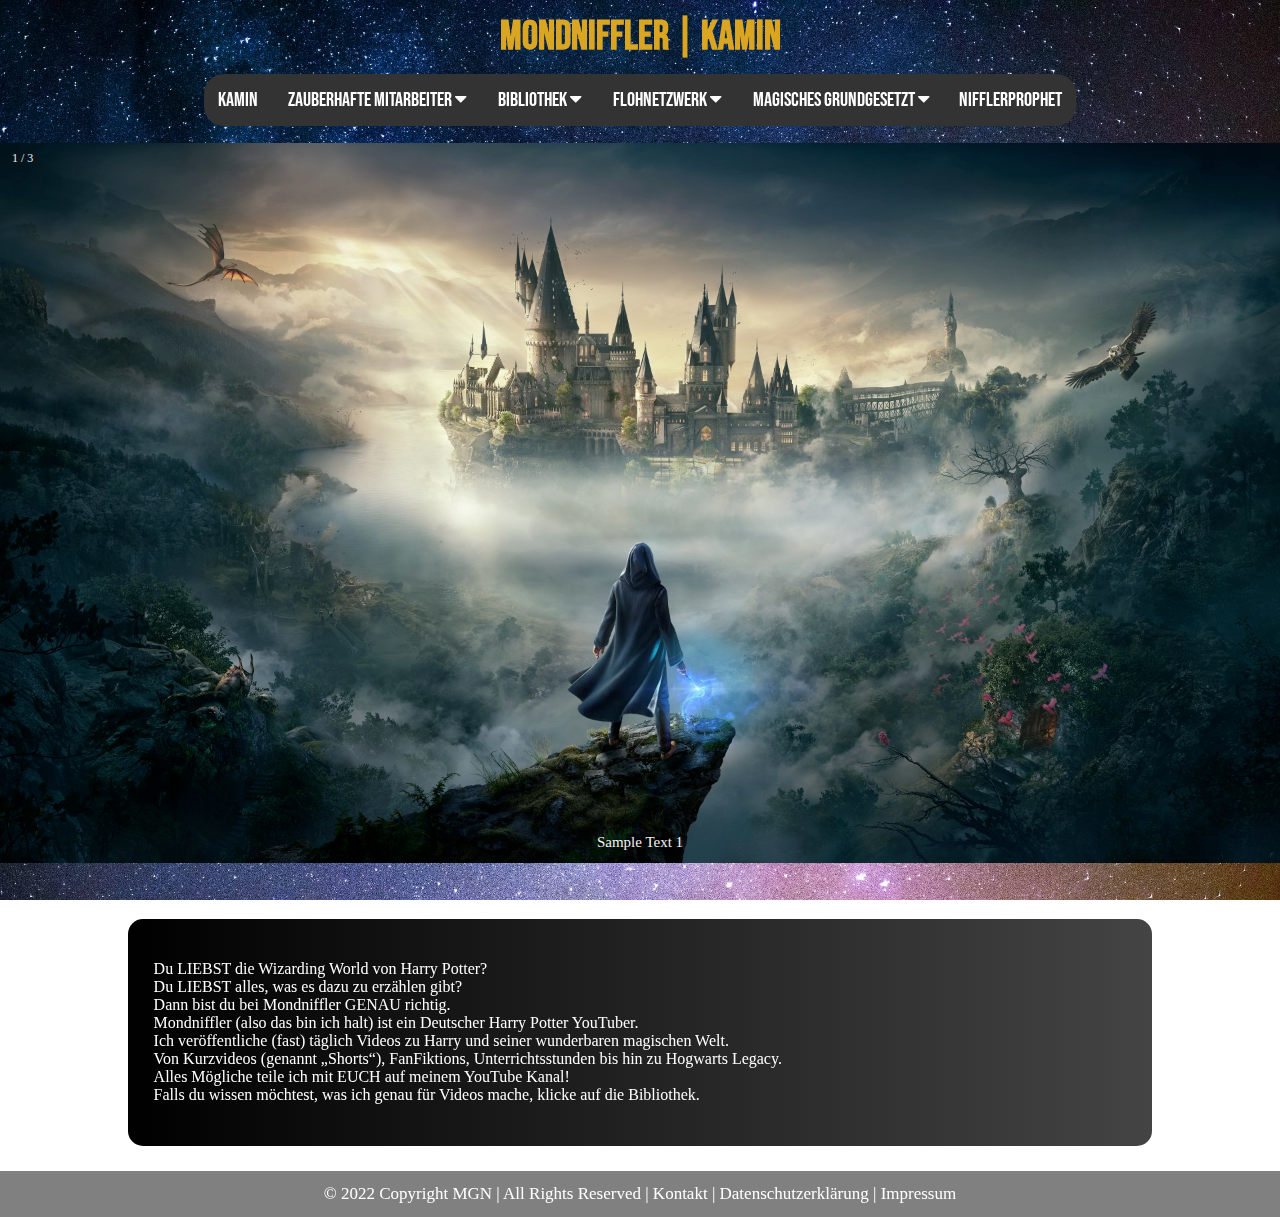
==== index.html @ a66450b5 "update 3.1" ====
<!DOCTYPE html>
<html>

    <head>

        <!--WEBSITE UNDER CONSTRUCTION-->
        <meta http-equiv="Cache-Control" content="no-cache, no-store, must-revalidate">
        <meta http-equiv="Pragma" content="no-cache">
        <meta http-equiv="Expires" content="0">
        <!--WEBSITE UNDER CONSTRUCTION-->


        <title>Mondniffler | Kamin</title>
        <meta http-equiv="Content-Type" content="text/html;charset=UTF-8">
        <meta http-equiv="X-UA-Compatible" content="IE=edge, chrome=1">
        <meta name="viewport" content="width=device-width,initial-scale=1">
        <meta charset="UTF-8">

        <!--Metadata about this Website-->
        <meta name="description" content="Herzlich willkommen auf der Kanalwebsite von Mondniffler, ihr mögt die Wizarding World auch so sehr wie ich dann seit ihr hier genau richtig. Hier bekommt ihr täglich neue Videos zur WW"/>
        <meta name="keywords" content="Rausgehauen, Mondniffler, WBDA, WE BUILD DIAGON ALLEY, Harry Potter, Winkelgasse, Youtuber, Rausi, Luki, Lukas, Lukas Kutscher, SLytherin, Griffindor, Hufflepuff, Ravenclaw, Minecraft, Minecraftserver, Minecraftservernetzwerk, Harry Potter Community, HL, Hogwarts Legacy" />
        <meta name="author" content="Mike Mayer, Lukas Kutscher">
        <meta name="Fandom" content="Harry Potter">
        <meta name="Game" content="Minecraft, Hogwarts Legacy"> 
        <meta name="Language" content="German, Deutsch">
        <meta name="Region" content="Germany, Deutschland">
        <meta name="Creator" content="Mike Mayer">
        <!--Metadata about this Website-->

        <!--external data-->
        <link rel="stylesheet" href="./data/css/style.css">
        <link rel="stylesheet" href="./data/font/all-fonts.css">
        <link rel="stylesheet" type="text/css" href="./data/css/slideshow.css">
        <link rel="stylesheet" type="text/css" href="./data/css/nav.css">
        <!--external data-->

        <!--Site Icon-->
		<!--<link rel="shortcut icon" href="./imgages/logo.png" type="image/x-icon">
        <link rel="icon" href="./imgages/icon.ico" />
        <link rel="mask-icon" href="./imgages/icon.svg" />
        <link rel="icon" sizes="16x16" href="./imgages/icon-16x16.png" />
        <link rel="icon" sizes="32x32" href="./imgages/icon-32x32.png" />
        <link rel="icon" sizes="192x192" href="./imgages/icon-192x192.png" />
        <link rel="apple-touch-icon" sizes="72x72" href="./imgages/icon-70x70.png" />
        <link rel="apple-touch-icon" sizes="144x144" href="./imgages/icon-144x144.png" />
        <link rel="apple-touch-icon" sizes="152x152" href="./imgages/icon-150x150.png" />
        <link rel="apple-touch-icon-precomposed" sizes="72x72" href="./imgages/icon-70x70.png" />
        <link rel="apple-touch-icon-precomposed" sizes="144x144" href="./imgages/icon-144x144.png" />
        <link rel="apple-touch-icon-precomposed" sizes="152x152" href="./imgages/icon-150x150.png" />-->

    </head>

    <body>
        
        <video id="background-video" autoplay loop muted poster="./data/images/bg.jpg"> <!--Background VIdeo-->

            <!--Background VIdeo - src-->
            <source src="./data/video/galaxy/bg.mp4" type="video/mp4">
            <source src="./data/video/galaxy/bg.3gp" type="video/3gp">
            <source src="./data/video/galaxy/bg.avi" type="video/avi">
            <source src="./data/video/galaxy/bg.flv" type="video/flv">
            <source src="./data/video/galaxy/bg.mkv" type="video/mkv">
            <source src="./data/video/galaxy/bg.mov" type="video/mov">
            <source src="./data/video/galaxy/bg.mpg" type="video/mpg">
            <source src="./data/video/galaxy/bg.webm" type="video/webm">
            <source src="./data/video/galaxy/bg.wmv" type="video/wmv">
            <source src="./data/video/galaxy/bg.3g2" type="video/3g2">
            <source src="./data/video/galaxy/bg.asf" type="video/asf">
            <source src="./data/video/galaxy/bg.f4v" type="video/f4v">
            <source src="./data/video/galaxy/bg.m2ts" type="video/m2ts">
            <source src="./data/video/galaxy/bg.m2v" type="video/m2v">
            <source src="./data/video/galaxy/bg.mts" type="video/mts">
            <source src="./data/video/galaxy/bg.mxf" type="video/mxf">
            <source src="./data/video/galaxy/bg.rm" type="video/rm">
            <source src="./data/video/galaxy/bg.rmvb" type="video/rmvb">
            <source src="./data/video/galaxy/bg.wtv" type="video/wtv">
            <!--Background VIdeo - src-->

        </video>

        <div id="seite">
            <div id="inhalt">
                <header>

                    <div id="mn-headline-top">
                        <h1>Mondniffler | Kamin</h1>
                    </div>

                </header>

                <div id="navbar-pro">
                    <nav>
                        <!-- Load font awesome icons -->
                        <link rel="stylesheet" href="https://cdnjs.cloudflare.com/ajax/libs/font-awesome/4.7.0/css/font-awesome.min.css">

                        <!-- The navigation menu -->
                        <div class="navbar">
                            <a href="#home">Kamin</a>
                            <div class="subnav">
                                <button class="subnavbtn">Zauberhafte Mitarbeiter <i class="fa fa-caret-down"></i></button>
                                <div class="subnav-content">
                                    <a href="#">Minister</a>
                                    <a href="#">Schullleiter</a>
                                    <a href="#">Ministeriumsangestellte</a>
                                    <a href="#">Lehrkräfte</a>
                                    <a href="#">Quiditchkapitäne</a>
                                    <a href="#">Inquisitionskommando</a>
                                </div>
                            </div>
                            <div class="subnav">
                                <button class="subnavbtn">Bibliothek <i class="fa fa-caret-down"></i></button>
                                <div class="subnav-content">
                                    <a href="#">Minecraft <i class="fa fa-caret-down"></i></a>
                                    <a href="#">Let's Plays <i class="fa fa-caret-down"></i></a>
                                    <a href="#">FanFiktions <i class="fa fa-caret-down"></i></a>
                                    <a href="#">Harry Potter Allgemein <i class="fa fa-caret-down"></i></a>
                                    <a href="#">Sonstiges <i class="fa fa-caret-down"></i></a>
                                </div>
                            </div>
                            <div class="subnav">
                                <button class="subnavbtn">Flohnetzwerk <i class="fa fa-caret-down"></i></button>
                                <div class="subnav-content">
                                    <a href="#">YouTube <i class="fa fa-caret-down"></i></a>
                                    <a href="#">Twitter <i class="fa fa-caret-down"></i></a>
                                    <a href="#">Instagramm <i class="fa fa-caret-down"></i></a>
                                    <a href="#">TeamSpeak <i class="fa fa-caret-down"></i></a>
                                    <a href="#">Discord <i class="fa fa-caret-down"></i></a>
                                    <a href="#">Tiktok <i class="fa fa-caret-down"></i></a>
                                </div>
                            </div>
                            <div class="subnav">
                                <button class="subnavbtn">Magisches Grundgesetzt <i class="fa fa-caret-down"></i></button>
                                <div class="subnav-content">
                                    <a href="#">DC Regeln</a>
                                    <a href="#">TS Regeln</a>
                                    <a href="#">MC Regeln</a>
                                    <a href="#">Livechat Regeln</a>
                                    <a href="#">Forum Regeln</a>
                                </div>
                            </div>
                            <a href="#home">Nifflerprophet</a>
                        </div> 
                    </nav>
                </div>
                <script>// When the user scrolls the page, execute myFunction
                    window.onscroll = function() {myFunction()};
                    
                    // Get the navbar
                    var navbar = document.getElementById("navbar-pro");
                    
                    // Get the offset position of the navbar
                    var sticky = navbar.offsetTop;
                    
                    // Add the sticky class to the navbar when you reach its scroll position. Remove "sticky" when you leave the scroll position
                    function myFunction() {
                    if (window.pageYOffset >= sticky) {
                        navbar.classList.add("sticky")
                    } else {
                        navbar.classList.remove("sticky");
                    }
                    } 
                </script>

                <div class="slider1">

                     <!-- Slideshow container -->
                    <div class="slideshow-container">

                        <div class="mySlides fade">
                        <div class="numbertext">1 / 3</div>
                        <img src="./data/images/slider1/img1.png" style="width:100%">
                        <div class="text">Sample Text 1</div>
                        </div>
                    
                        <div class="mySlides fade">
                        <div class="numbertext">2 / 3</div>
                        <img src="./data/images/slider1/img2.png" style="width:100%">
                        <div class="text">Sample Text 2</div>
                        </div>
                    
                        <div class="mySlides fade">
                        <div class="numbertext">3 / 3</div>
                        <img src="./data/images/slider1/img3.jpg" style="width:100%">
                        <div class="text">Sample Text 3</div>
                        </div>
                    
                    </div>

                    <script>let slideIndex = 0;
                        showSlides();
                        
                        function showSlides() {
                          let i;
                          let slides = document.getElementsByClassName("mySlides");
                          for (i = 0; i < slides.length; i++) {
                            slides[i].style.display = "none";
                          }
                          slideIndex++;
                          if (slideIndex > slides.length) {slideIndex = 1}
                          slides[slideIndex-1].style.display = "block";
                          setTimeout(showSlides, 2000); // Change image every 2 seconds
                        } 
                    </script>

                </div>

                <main>

                    <div class="main-text" style="text-align: center;">

                        <p style="text-align: left;">
                            Du LIEBST die Wizarding World von Harry Potter?<br>
                            Du LIEBST alles, was es dazu zu erzählen gibt?<br>
                            Dann bist du bei Mondniffler GENAU richtig.<br> 
                            Mondniffler (also das bin ich halt) ist ein Deutscher Harry Potter YouTuber.<br>
                            Ich veröffentliche (fast) täglich Videos zu Harry und seiner wunderbaren magischen Welt.<br>
                            Von Kurzvideos (genannt „Shorts“), FanFiktions, Unterrichtsstunden bis hin zu Hogwarts Legacy.<br>
                            Alles Mögliche teile ich mit EUCH auf meinem YouTube Kanal!<br>
                            Falls du wissen möchtest, was ich genau für Videos mache, klicke auf die Bibliothek.<br>
                        </p>

                    </div>

                </main>
            
                <div id="fussbereich">
                    <footer>© 2022 Copyright MGN | All Rights Reserved | <a href="https://contact.mgn.partner.dercrafter.de" target="_blank">Kontakt</a> | <a href="https://privacy.mondniffler.de" target="_blank">Datenschutzerklärung</a> | <a href="https://impressum.mondniffler.de" target="_blank">Impressum</a></footer>
                </div>
            </div>
        </div>

    </body>

</html>
---- data/css/style.css ----
body {
    margin: 0px;
    padding: 0px;
    border: 0px;
}
#mn-headline-top{
    display: block;
    text-align: center;
    margin-top: 1%;
    margin-bottom: 1%;
    font-size: 20px;
    font-family: Bebas Neue;
}
#mn-headline-top h1{
    display: inline-block;
    margin: 0px;
    color: goldenrod;
    font-size: 40px;
}
#mn-headline-top h1:hover{
    text-align: center;
    color: red;
    margin: 0px;
}
#background-video {
    /*width: 100vw;
    height: 100vh;*/
    width: 100%;
    height: 100%;
    object-fit: cover;
    position: fixed;
    left: 0;
    right: 0;
    top: 0;
    bottom: 0;
    z-index: -1;
}
#fussbereich {
    position: absolute;
    color: white;
    bottom: 0;
    display: block;
    width: 100%;
    height: 2em;
    margin: 0px;
}
footer {
    /*position:absolute;*/
    text-align: center;
    font-size: 17px;
    padding-top: 1%;
    padding-bottom: 1%;
    overflow: hidden;
    color: white;
    /*bottom: 0;*/
    display: block;
    width: 100%;
    background-color: gray;
    text-decoration: none;
    margin: 0px;
}
footer a {
    text-decoration: none;
    color: white;
}
#fussbereich {
    text-decoration: none;
    color: white;
}
a,
a:hover,
a:focus {
    /*text-decoration: none;*/
    color: white;
}
img,
img:hover,
img:focus {
    text-decoration: none;
    color: black;
    border: 10px;
    border-color: #000
}
:hover,
:focus {
    /*text-decoration: none;*/
    border: 10px;
    border-color: #000
}
:hover img,
:focus img{
    text-decoration: none;
    color: black;
    border: 10px;
    border-color: #000
}
#seite {
    position: relative;
    min-height: 100%;
    width: 100%;
    margin: 0 auto;
}

#inhalt {
    padding-bottom: 2em;
}
.main-text {
    text-align: center;
    margin-left: 10%;
    margin-right: 10%;
    margin-top: 4%;
    margin-bottom: 2%;
    padding: 2%;
    color: white;
    background: linear-gradient(to right, #000000, #444444 ) no-repeat;
    text-decoration: none;
    font-family: 'Patrick Hand', cursive;
    /*margin: 4%;*/
    border-radius: 15px;
}
---- data/font/all-fonts.css ----
/* bebas-neue-regular - latin-ext_latin */
@font-face {
    font-display: swap; /* Check https://developer.mozilla.org/en-US/docs/Web/CSS/@font-face/font-display for other options. */
    font-family: 'Bebas Neue';
    font-style: normal;
    font-weight: 400;
    src: url('./bebas-neue-v9/bebas-neue-v9-latin-ext_latin-regular.eot'); /* IE9 Compat Modes */
    src: url('./bebas-neue-v9/bebas-neue-v9-latin-ext_latin-regular.eot?#iefix') format('embedded-opentype'), /* IE6-IE8 */
         url('./bebas-neue-v9/bebas-neue-v9-latin-ext_latin-regular.woff2') format('woff2'), /* Super Modern Browsers */
         url('./bebas-neue-v9/bebas-neue-v9-latin-ext_latin-regular.woff') format('woff'), /* Modern Browsers */
         url('./bebas-neue-v9/bebas-neue-v9-latin-ext_latin-regular.ttf') format('truetype'), /* Safari, Android, iOS */
         url('./bebas-neue-v9/bebas-neue-v9-latin-ext_latin-regular.svg#BebasNeue') format('svg'); /* Legacy iOS */
}
---- data/css/slideshow.css ----
* {box-sizing:border-box}

/* Slideshow container */
.slideshow-container {
  width: 100%;
  position: relative;
  z-index: -1;
}
.slideshow-container img{
    width: 100%;
    max-height: 780px;
    position: relative;
    z-index: -1;
  }
/* Hide the images by default */
.mySlides {
  display: none;
}

/* Next & previous buttons */
.prev, .next {
  cursor: pointer;
  position: absolute;
  top: 50%;
  width: auto;
  margin-top: -22px;
  padding: 16px;
  color: white;
  font-weight: bold;
  font-size: 18px;
  transition: 0.6s ease;
  border-radius: 0 3px 3px 0;
  user-select: none;
}

/* Position the "next button" to the right */
.next {
  right: 0;
  border-radius: 3px 0 0 3px;
}

/* On hover, add a black background color with a little bit see-through */
.prev:hover, .next:hover {
  background-color: rgba(0,0,0,0.8);
}

/* Caption text */
.text {
  color: #f2f2f2;
  font-size: 15px;
  padding: 8px 12px;
  position: absolute;
  bottom: 8px;
  width: 100%;
  text-align: center;
}

/* Number text (1/3 etc) */
.numbertext {
  color: #f2f2f2;
  font-size: 12px;
  padding: 8px 12px;
  position: absolute;
  top: 0;
}

/* The dots/bullets/indicators */
.dot {
  cursor: pointer;
  height: 15px;
  width: 15px;
  margin: 0 2px;
  background-color: #bbb;
  border-radius: 50%;
  display: inline-block;
  transition: background-color 0.6s ease;
}

.active, .dot:hover {
  background-color: #717171;
}

/* Fading animation */
.fade {
  animation-name: fade;
  animation-duration: 2s;
}

@keyframes fade {
  from {opacity: .4}
  to {opacity: 1}
}
---- data/css/nav.css ----
/* The navigation menu */
 .navbar {
  overflow: hidden;
  text-align: center;
  background-color: #333;
  border-radius: 20px;
  display: inline-block;
}

/* Navigation links */
.navbar a {
  float: left;
  font-size: 20px;
  color: white;
  text-align: center;
  padding: 14px 16px;
  text-decoration: none;
}

/* The subnavigation menu */
.subnav {
  float: left;
  overflow: hidden;
}

/* Subnav button */
.subnav .subnavbtn {
  font-size: 20px;
  border: none;
  outline: none;
  color: white;
  padding: 14px 16px;
  background-color: inherit;
  font-family: inherit;
  margin: 0;
}
.subnavbtn:hover {
  display: inline-block;
  float: none;
  text-align: center;
}

/* Add a red background color to navigation links on hover */
.navbar a:hover, .subnav:hover .subnavbtn {
  background-color: red;

}

/* Style the subnav content - positioned absolute */
.subnav-content {
  display: none;
  position: absolute;
  float: none;
  text-align: center;
  background-color: red;
  border-top-right-radius: 20px;
  border-bottom-left-radius: 20px;
  border-bottom-right-radius: 20px;
  z-index: 1;
}

/* Style the subnav links */
.subnav-content a {
  float: left;
  color: white;
  text-decoration: none;
}

/* Add a grey background color on hover */
.subnav-content a:hover {
  background-color: #eeeeee00;
  color: black;
  z-index: 1;
}
.subnav-content-hov-left :hover {
  border-bottom-left-radius: 20px;
}
.subnav-content-hov-right :hover {
  border-bottom-right-radius: 20px;
  border-top-right-radius: 20px;
}

/* When you move the mouse over the subnav container, open the subnav content */
.subnav:hover .subnav-content {
  display: block;
  color: black;
}
.navbar-pro {
  display: inline-block;
}

/*DRP GO*/

/* The navigation menu */
.navbar-drp {
  overflow: hidden;
  text-align: center;
  background-color: #333;
  display: inline-block;
}

/* Navigation links */
.navbar-drp a {
  float: left;
  font-size: 20px;
  color: white;
  text-align: center;
  padding: 14px 16px;
  text-decoration: none;
}

/* The subnavigation menu */
.subnav-drp {
  float: left;
  overflow: hidden;
}

/* Subnav button */
.subnav-drp .subnavbtn-drp {
  font-size: 20px;
  border: none;
  outline: none;
  color: white;
  padding: 14px 16px;
  background-color: inherit;
  font-family: inherit;
  margin: 0;
}
.subnavbtn-drp:hover {
  display: inline-block;
  float: none;
  text-align: center;
}

/* Add a red background color to navigation links on hover */
.navbar-drp a:hover, .subnav-drp:hover .subnavbtn-drp {
  background-color: red;
}

/* Style the subnav content - positioned absolute */
.subnav-content-drp {
  display: none;
  position: absolute;
  float: none;
  text-align: center;
  background-color: red;
  z-index: 1;
}

/* Style the subnav links */
.subnav-content-drp a {
  float: left;
  color: white;
  text-decoration: none;
}

/* Add a grey background color on hover */
.subnav-content-drp a:hover {
  background-color: #eee;
  color: black;
}

/* When you move the mouse over the subnav container, open the subnav content */
.subnav-drp:hover .subnav-content-drp {
  display: block;
}
nav {
  display: inline-block;
  text-align: center;
}
 /* Style the navbar */
 #navbar-pro {
  overflow: hidden;
  display: block;
  text-align: center;
  margin-bottom: 1%;
  font-family: Bebas Neue;
}

/* Navbar links */
#navbar-pro a {
  float: left;
  padding: 14px;
  text-decoration: none;
}

/* Page content */
.content {
  padding: 16px;
}

/* The sticky class is added to the navbar with JS when it reaches its scroll position */
.sticky {
  position: fixed;
  top: 0;
  width: 100%;
}

/* Add some top padding to the page content to prevent sudden quick movement (as the navigation bar gets a new position at the top of the page (position:fixed and top:0) */
.sticky + .content {
  padding-top: 60px;
  background-color: #3333336d;
}
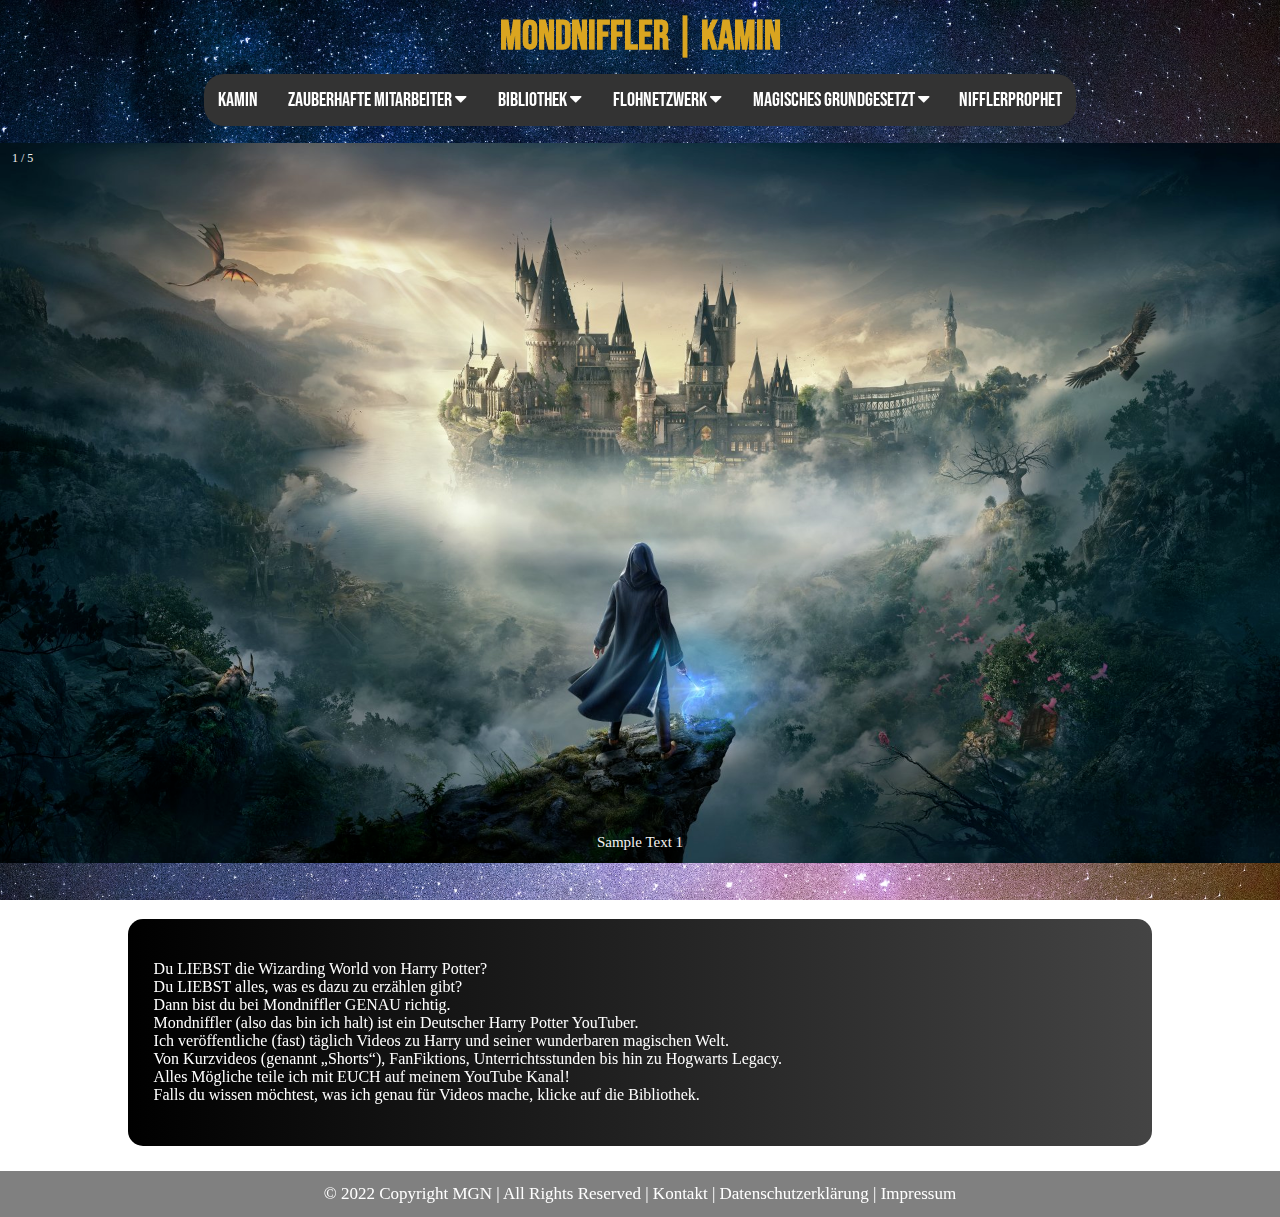
==== commit 63cd2486: "[3.1.1] slider update" ====
--- a/index.html
+++ b/index.html
@@ -167,21 +167,29 @@
                     <div class="slideshow-container">
 
                         <div class="mySlides fade">
-                        <div class="numbertext">1 / 3</div>
-                        <img src="./data/images/slider1/img1.png" style="width:100%">
-                        <div class="text">Sample Text 1</div>
-                        </div>
-                    
-                        <div class="mySlides fade">
-                        <div class="numbertext">2 / 3</div>
-                        <img src="./data/images/slider1/img2.png" style="width:100%">
-                        <div class="text">Sample Text 2</div>
-                        </div>
-                    
-                        <div class="mySlides fade">
-                        <div class="numbertext">3 / 3</div>
-                        <img src="./data/images/slider1/img3.jpg" style="width:100%">
-                        <div class="text">Sample Text 3</div>
+                            <div class="numbertext">1 / 5</div>
+                            <img src="./data/images/slider1/img1.png" style="width:100%">
+                            <div class="text">Sample Text 1</div>
+                        </div>
+                        <div class="mySlides fade">
+                            <div class="numbertext">2 / 5</div>
+                            <img src="./data/images/slider1/img2.png" style="width:100%">
+                            <div class="text">Sample Text 2</div>
+                        </div>
+                        <div class="mySlides fade">
+                            <div class="numbertext">3 / 5</div>
+                            <img src="./data/images/slider1/img3.jpg" style="width:100%">
+                            <div class="text">Sample Text 3</div>
+                        </div>
+                        <div class="mySlides fade">
+                            <div class="numbertext">4 / 5</div>
+                            <img src="./data/images/slider1/img4.png" style="width:100%">
+                            <div class="text">Sample Text 4</div>
+                        </div>
+                        <div class="mySlides fade">
+                            <div class="numbertext">5 / 5</div>
+                            <img src="./data/images/slider1/img5.png" style="width:100%">
+                            <div class="text">Sample Text 5</div>
                         </div>
                     
                     </div>
@@ -198,7 +206,7 @@
                           slideIndex++;
                           if (slideIndex > slides.length) {slideIndex = 1}
                           slides[slideIndex-1].style.display = "block";
-                          setTimeout(showSlides, 2000); // Change image every 2 seconds
+                          setTimeout(showSlides, 5000); // Change image every 2 seconds
                         } 
                     </script>
 
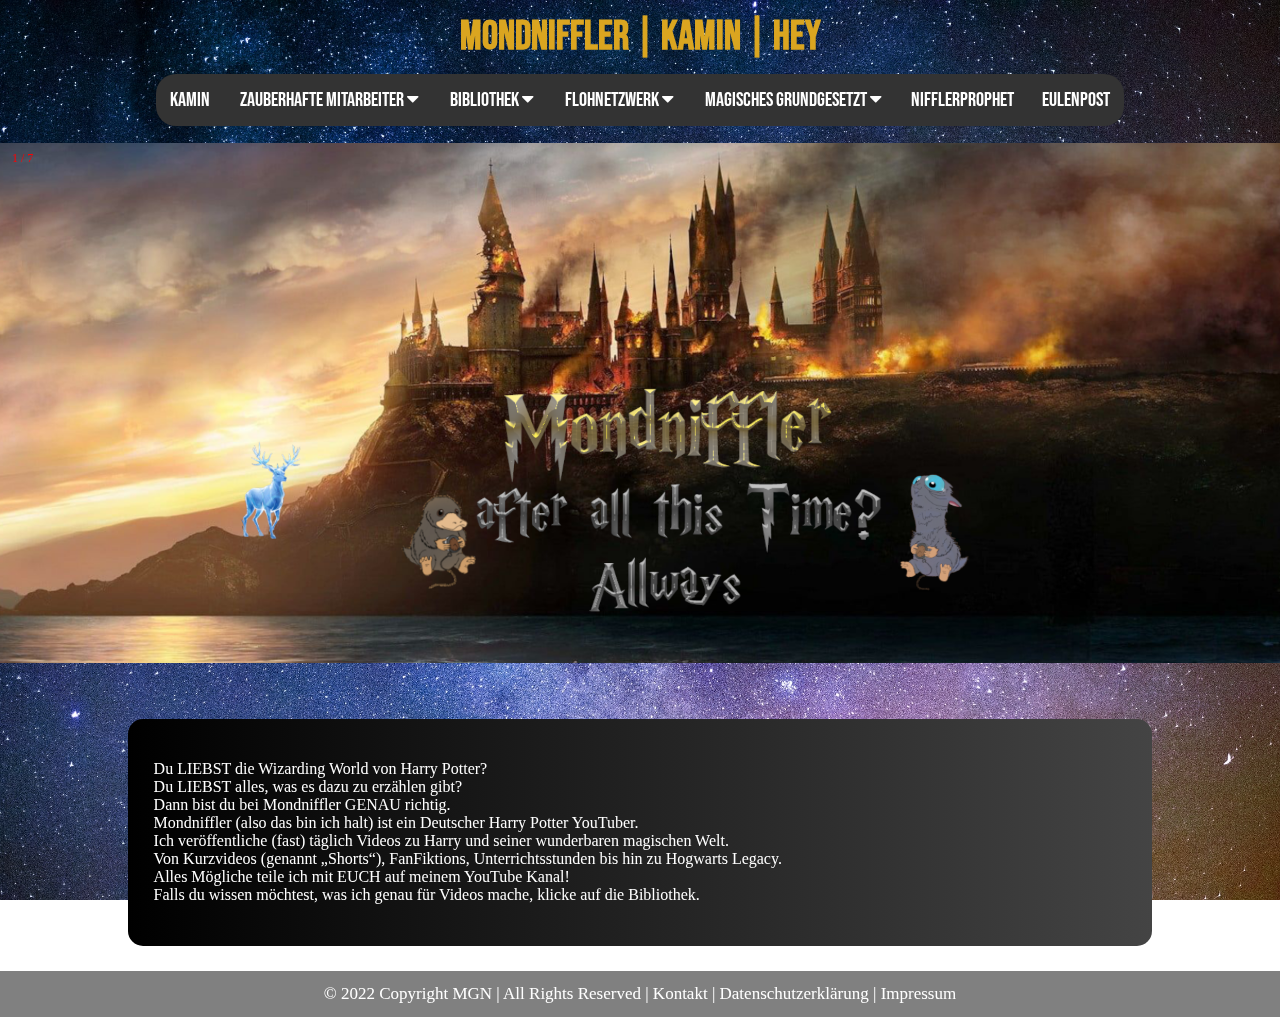
==== commit c5f3d095: "nav update" ====
--- a/index.html
+++ b/index.html
@@ -9,6 +9,9 @@
         <meta http-equiv="Expires" content="0">
         <!--WEBSITE UNDER CONSTRUCTION-->
 
+        <!-- Start cookieyes banner -->
+        <script id="cookieyes" type="text/javascript" src="https://cdn-cookieyes.com/client_data/61b240411c8bbe9595f2b700/script.js"></script>
+        <!-- End cookieyes banner -->
 
         <title>Mondniffler | Kamin</title>
         <meta http-equiv="Content-Type" content="text/html;charset=UTF-8">
@@ -83,7 +86,7 @@
                 <header>
 
                     <div id="mn-headline-top">
-                        <h1>Mondniffler | Kamin</h1>
+                        <h1>Mondniffler | Kamin | Hey</h1>
                     </div>
 
                 </header>
@@ -95,20 +98,20 @@
 
                         <!-- The navigation menu -->
                         <div class="navbar">
-                            <a href="#home">Kamin</a>
-                            <div class="subnav">
-                                <button class="subnavbtn">Zauberhafte Mitarbeiter <i class="fa fa-caret-down"></i></button>
-                                <div class="subnav-content">
-                                    <a href="#">Minister</a>
-                                    <a href="#">Schullleiter</a>
-                                    <a href="#">Ministeriumsangestellte</a>
-                                    <a href="#">Lehrkräfte</a>
-                                    <a href="#">Quiditchkapitäne</a>
-                                    <a href="#">Inquisitionskommando</a>
-                                </div>
-                            </div>
-                            <div class="subnav">
-                                <button class="subnavbtn">Bibliothek <i class="fa fa-caret-down"></i></button>
+                            <a href="./index.html">Kamin</a>
+                            <div class="subnav">
+                                <button class="subnavbtn" onclick="location.href='team.html'">Zauberhafte Mitarbeiter <i class="fa fa-caret-down"></i></button>
+                                <div class="subnav-content">
+                                    <a href="team.html#Minister">Minister</a>
+                                    <a href="team.html#schullleite">Schullleiter</a>
+                                    <a href="team.html#ministeriumsangestellte">Ministeriumsangestellte</a>
+                                    <a href="team.html#lehrkräfte">Lehrkräfte</a>
+                                    <a href="team.html#quiditchkapitäne">Quiditchkapitäne</a>
+                                    <a href="team.html#inqisitonskommando">Inquisitionskommando</a>
+                                </div>
+                            </div>
+                            <div class="subnav">
+                                <button class="subnavbtn" onclick="location.href='<!--SAMPLE-URL-->'">Bibliothek <i class="fa fa-caret-down"></i></button>
                                 <div class="subnav-content">
                                     <a href="#">Minecraft <i class="fa fa-caret-down"></i></a>
                                     <a href="#">Let's Plays <i class="fa fa-caret-down"></i></a>
@@ -118,7 +121,7 @@
                                 </div>
                             </div>
                             <div class="subnav">
-                                <button class="subnavbtn">Flohnetzwerk <i class="fa fa-caret-down"></i></button>
+                                <button class="subnavbtn" onclick="location.href='<!--SAMPLE-URL-->'">Flohnetzwerk <i class="fa fa-caret-down"></i></button>
                                 <div class="subnav-content">
                                     <a href="#">YouTube <i class="fa fa-caret-down"></i></a>
                                     <a href="#">Twitter <i class="fa fa-caret-down"></i></a>
@@ -129,7 +132,7 @@
                                 </div>
                             </div>
                             <div class="subnav">
-                                <button class="subnavbtn">Magisches Grundgesetzt <i class="fa fa-caret-down"></i></button>
+                                <button class="subnavbtn" onclick="location.href='<!--SAMPLE-URL-->'">Magisches Grundgesetzt <i class="fa fa-caret-down"></i></button>
                                 <div class="subnav-content">
                                     <a href="#">DC Regeln</a>
                                     <a href="#">TS Regeln</a>
@@ -138,11 +141,12 @@
                                     <a href="#">Forum Regeln</a>
                                 </div>
                             </div>
-                            <a href="#home">Nifflerprophet</a>
+                            <a href="./nifflerprophet.html">Nifflerprophet</a>
+                            <a href="./eulenpost.html">Eulenpost</a>
                         </div> 
                     </nav>
                 </div>
-                <script>// When the user scrolls the page, execute myFunction
+                <!--<script>// When the user scrolls the page, execute myFunction
                     window.onscroll = function() {myFunction()};
                     
                     // Get the navbar
@@ -159,7 +163,7 @@
                         navbar.classList.remove("sticky");
                     }
                     } 
-                </script>
+                </script>-->
 
                 <div class="slider1">
 
@@ -167,29 +171,39 @@
                     <div class="slideshow-container">
 
                         <div class="mySlides fade">
-                            <div class="numbertext">1 / 5</div>
-                            <img src="./data/images/slider1/img1.png" style="width:100%">
-                            <div class="text">Sample Text 1</div>
-                        </div>
-                        <div class="mySlides fade">
-                            <div class="numbertext">2 / 5</div>
-                            <img src="./data/images/slider1/img2.png" style="width:100%">
-                            <div class="text">Sample Text 2</div>
-                        </div>
-                        <div class="mySlides fade">
-                            <div class="numbertext">3 / 5</div>
-                            <img src="./data/images/slider1/img3.jpg" style="width:100%">
-                            <div class="text">Sample Text 3</div>
-                        </div>
-                        <div class="mySlides fade">
-                            <div class="numbertext">4 / 5</div>
-                            <img src="./data/images/slider1/img4.png" style="width:100%">
-                            <div class="text">Sample Text 4</div>
-                        </div>
-                        <div class="mySlides fade">
-                            <div class="numbertext">5 / 5</div>
-                            <img src="./data/images/slider1/img5.png" style="width:100%">
-                            <div class="text">Sample Text 5</div>
+                            <div class="numbertext">1 / 7</div>
+                            <img src="./data/images/slider1/slider2.png" style="width:100%">
+                            <div class="text"></div>
+                        </div>
+                        <div class="mySlides fade">
+                            <div class="numbertext">2 / 7</div>
+                            <img src="./data/images/slider1/slider3.png" style="width:100%">
+                            <div class="text"></div>
+                        </div>
+                        <div class="mySlides fade">
+                            <div class="numbertext">3 / 7</div>
+                            <img src="./data/images/slider1/slider1.png" style="width:100%">
+                            <div class="text"></div>
+                        </div>
+                        <div class="mySlides fade">
+                            <div class="numbertext">4 / 7</div>
+                            <img src="./data/images/slider1/slider7.png" style="width:100%">
+                            <div class="text"></div>
+                        </div>
+                        <div class="mySlides fade">
+                            <div class="numbertext">5 / 7</div>
+                            <img src="./data/images/slider1/slider4.png" style="width:100%">
+                            <div class="text"></div>
+                        </div>
+                        <div class="mySlides fade">
+                            <div class="numbertext">6 / 7</div>
+                            <img src="./data/images/slider1/slider6.png" style="width:100%">
+                            <div class="text"></div>
+                        </div>
+                        <div class="mySlides fade">
+                            <div class="numbertext">7 / 7</div>
+                            <img src="./data/images/slider1/slider5.png" style="width:100%">
+                            <div class="text"></div>
                         </div>
                     
                     </div>
--- a/data/css/style.css
+++ b/data/css/style.css
@@ -2,6 +2,7 @@
     margin: 0px;
     padding: 0px;
     border: 0px;
+    overflow-x: hidden;
 }
 #mn-headline-top{
     display: block;
@@ -10,6 +11,16 @@
     margin-bottom: 1%;
     font-size: 20px;
     font-family: Bebas Neue;
+}
+.seit {
+    margin: 0px;
+    padding: 0px;
+    border: 0px;
+}
+.inhalt {
+    margin: 0px;
+    padding: 0px;
+    border: 0px;
 }
 #mn-headline-top h1{
     display: inline-block;
@@ -23,12 +34,16 @@
     margin: 0px;
 }
 #background-video {
+    margin: 0px;
+    padding: 0px;
+    border: 0px;
     /*width: 100vw;
     height: 100vh;*/
     width: 100%;
     height: 100%;
     object-fit: cover;
     position: fixed;
+    overflow: hidden;
     left: 0;
     right: 0;
     top: 0;
@@ -96,9 +111,8 @@
 }
 #seite {
     position: relative;
-    min-height: 100%;
+    min-height: 99%;
     width: 100%;
-    margin: 0 auto;
 }
 
 #inhalt {
@@ -117,4 +131,18 @@
     font-family: 'Patrick Hand', cursive;
     /*margin: 4%;*/
     border-radius: 15px;
+}
+.main-text-2 {
+    text-align: center;
+    margin-left: 10%;
+    margin-right: 10%;
+    margin-top: 4%;
+    margin-bottom: 2%;
+    padding: 2%;
+    color: white;
+    background: linear-gradient(to right, #000000, #444444 ) no-repeat;
+    text-decoration: none;
+    font-family: 'Patrick Hand', cursive;
+    /*margin: 4%;*/
+    border-radius: 15px;
 }--- a/data/css/slideshow.css
+++ b/data/css/slideshow.css
@@ -1,4 +1,4 @@
-* {box-sizing:border-box}
+Infos zum Newsfeed* {box-sizing:border-box}
 
 /* Slideshow container */
 .slideshow-container {
@@ -46,7 +46,7 @@
 
 /* Caption text */
 .text {
-  color: #f2f2f2;
+  color: #ff0000;
   font-size: 15px;
   padding: 8px 12px;
   position: absolute;
@@ -57,7 +57,7 @@
 
 /* Number text (1/3 etc) */
 .numbertext {
-  color: #f2f2f2;
+  color: #ff0000;
   font-size: 12px;
   padding: 8px 12px;
   position: absolute;
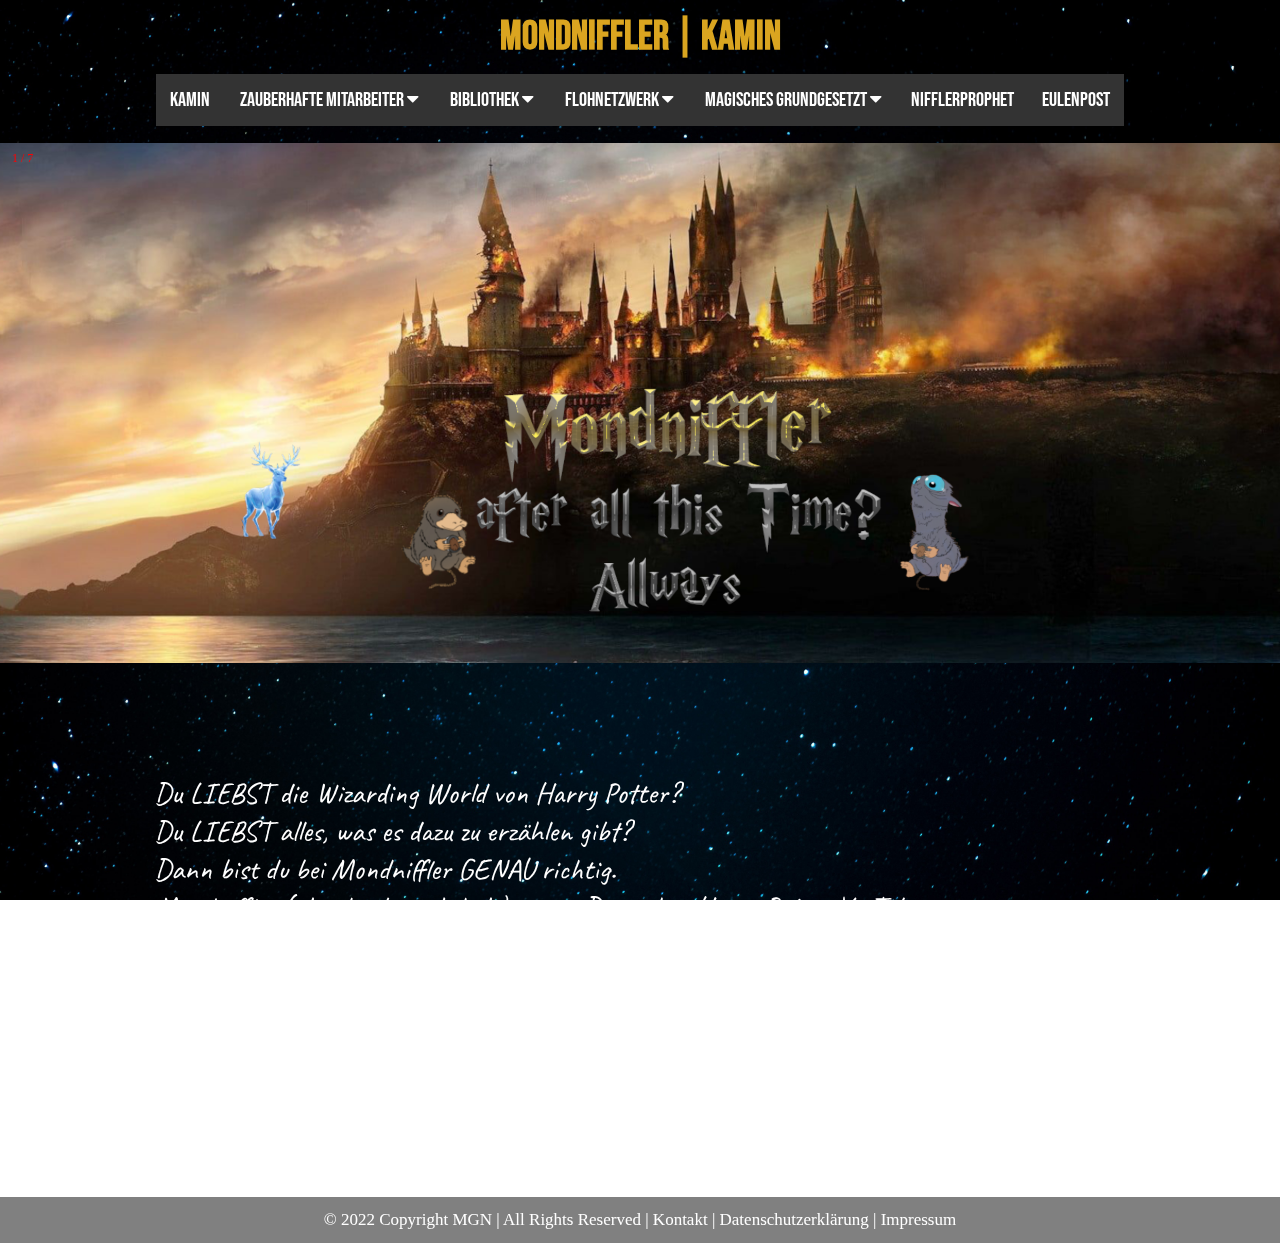
==== commit e82f6114: "font-patch" ====
--- a/index.html
+++ b/index.html
@@ -38,6 +38,7 @@
         <!--external data-->
 
         <!--Site Icon-->
+        <link rel="shortcut icon" href="./data/images/logo.png" type="image/x-icon">
 		<!--<link rel="shortcut icon" href="./imgages/logo.png" type="image/x-icon">
         <link rel="icon" href="./imgages/icon.ico" />
         <link rel="mask-icon" href="./imgages/icon.svg" />
@@ -55,9 +56,8 @@
 
     <body>
         
-        <video id="background-video" autoplay loop muted poster="./data/images/bg.jpg"> <!--Background VIdeo-->
-
-            <!--Background VIdeo - src-->
+        <video id="background-video" autoplay loop muted poster="./data/images/bg.jpg">
+<!--
             <source src="./data/video/galaxy/bg.mp4" type="video/mp4">
             <source src="./data/video/galaxy/bg.3gp" type="video/3gp">
             <source src="./data/video/galaxy/bg.avi" type="video/avi">
@@ -76,8 +76,7 @@
             <source src="./data/video/galaxy/bg.mxf" type="video/mxf">
             <source src="./data/video/galaxy/bg.rm" type="video/rm">
             <source src="./data/video/galaxy/bg.rmvb" type="video/rmvb">
-            <source src="./data/video/galaxy/bg.wtv" type="video/wtv">
-            <!--Background VIdeo - src-->
+            <source src="./data/video/galaxy/bg.wtv" type="video/wtv">-->
 
         </video>
 
@@ -86,7 +85,7 @@
                 <header>
 
                     <div id="mn-headline-top">
-                        <h1>Mondniffler | Kamin | Hey</h1>
+                        <h1>Mondniffler | Kamin</h1>
                     </div>
 
                 </header>
@@ -198,11 +197,6 @@
                         <div class="mySlides fade">
                             <div class="numbertext">6 / 7</div>
                             <img src="./data/images/slider1/slider6.png" style="width:100%">
-                            <div class="text"></div>
-                        </div>
-                        <div class="mySlides fade">
-                            <div class="numbertext">7 / 7</div>
-                            <img src="./data/images/slider1/slider5.png" style="width:100%">
                             <div class="text"></div>
                         </div>
                     
@@ -227,21 +221,23 @@
                 </div>
 
                 <main>
-
-                    <div class="main-text" style="text-align: center;">
-
-                        <p style="text-align: left;">
-                            Du LIEBST die Wizarding World von Harry Potter?<br>
-                            Du LIEBST alles, was es dazu zu erzählen gibt?<br>
-                            Dann bist du bei Mondniffler GENAU richtig.<br> 
-                            Mondniffler (also das bin ich halt) ist ein Deutscher Harry Potter YouTuber.<br>
-                            Ich veröffentliche (fast) täglich Videos zu Harry und seiner wunderbaren magischen Welt.<br>
-                            Von Kurzvideos (genannt „Shorts“), FanFiktions, Unterrichtsstunden bis hin zu Hogwarts Legacy.<br>
-                            Alles Mögliche teile ich mit EUCH auf meinem YouTube Kanal!<br>
-                            Falls du wissen möchtest, was ich genau für Videos mache, klicke auf die Bibliothek.<br>
-                        </p>
-
+                    <div class="main-text-sample-rule">
+                        <div class="main-text" style="text-align: center; ">
+
+                            <p style="text-align: left;">
+                                Du LIEBST die Wizarding World von Harry Potter?<br>
+                                Du LIEBST alles, was es dazu zu erzählen gibt?<br>
+                                Dann bist du bei Mondniffler GENAU richtig.<br> 
+                                Mondniffler (also das bin ich halt) ist ein Deutscher Harry Potter YouTuber.<br>
+                                Ich veröffentliche (fast) täglich Videos zu Harry und seiner wunderbaren magischen Welt.<br>
+                                Von Kurzvideos (genannt „Shorts“), FanFiktions, Unterrichtsstunden bis hin zu Hogwarts Legacy.<br>
+                                Alles Mögliche teile ich mit EUCH auf meinem YouTube Kanal!<br>
+                                Falls du wissen möchtest, was ich genau für Videos mache, klicke auf die Bibliothek.<br>
+                            </p>
+    
+                        </div>
                     </div>
+                    
 
                 </main>
             
--- a/data/css/style.css
+++ b/data/css/style.css
@@ -125,12 +125,18 @@
     margin-top: 4%;
     margin-bottom: 2%;
     padding: 2%;
-    color: white;
-    background: linear-gradient(to right, #000000, #444444 ) no-repeat;
+    color: rgb(255, 255, 255);
+    display: inline-block;
+    background-color: rgba(255, 255, 255, 0);
     text-decoration: none;
-    font-family: 'Patrick Hand', cursive;
+    font-family: 'Caveat', cursive;
+    font-size: 30px;
     /*margin: 4%;*/
-    border-radius: 15px;
+    border-color: white;
+}
+.main-text-sample-rule {
+    text-align: center;
+    display: block;
 }
 .main-text-2 {
     text-align: center;
@@ -140,7 +146,7 @@
     margin-bottom: 2%;
     padding: 2%;
     color: white;
-    background: linear-gradient(to right, #000000, #444444 ) no-repeat;
+    background: linear-gradient(to right, #000000, #000000 ) no-repeat;
     text-decoration: none;
     font-family: 'Patrick Hand', cursive;
     /*margin: 4%;*/
--- a/data/font/all-fonts.css
+++ b/data/font/all-fonts.css
@@ -10,4 +10,589 @@
          url('./bebas-neue-v9/bebas-neue-v9-latin-ext_latin-regular.woff') format('woff'), /* Modern Browsers */
          url('./bebas-neue-v9/bebas-neue-v9-latin-ext_latin-regular.ttf') format('truetype'), /* Safari, Android, iOS */
          url('./bebas-neue-v9/bebas-neue-v9-latin-ext_latin-regular.svg#BebasNeue') format('svg'); /* Legacy iOS */
-}+}
+/* caveat-regular - cyrillic_cyrillic-ext_latin_latin-ext */
+@font-face {
+    font-display: swap; /* Check https://developer.mozilla.org/en-US/docs/Web/CSS/@font-face/font-display for other options. */
+    font-family: 'Caveat';
+    font-style: normal;
+    font-weight: 400;
+    src: url('./caveat/caveat-v17-cyrillic_cyrillic-ext_latin_latin-ext-regular.eot'); /* IE9 Compat Modes */
+    src: url('./caveat/caveat-v17-cyrillic_cyrillic-ext_latin_latin-ext-regular.eot?#iefix') format('embedded-opentype'), /* IE6-IE8 */
+         url('./caveat/caveat-v17-cyrillic_cyrillic-ext_latin_latin-ext-regular.woff2') format('woff2'), /* Super Modern Browsers */
+         url('./caveat/caveat-v17-cyrillic_cyrillic-ext_latin_latin-ext-regular.woff') format('woff'), /* Modern Browsers */
+         url('./caveat/caveat-v17-cyrillic_cyrillic-ext_latin_latin-ext-regular.ttf') format('truetype'), /* Safari, Android, iOS */
+         url('./caveat/caveat-v17-cyrillic_cyrillic-ext_latin_latin-ext-regular.svg#Caveat') format('svg'); /* Legacy iOS */
+  }
+  
+  /* caveat-500 - cyrillic_cyrillic-ext_latin_latin-ext */
+  @font-face {
+    font-display: swap; /* Check https://developer.mozilla.org/en-US/docs/Web/CSS/@font-face/font-display for other options. */
+    font-family: 'Caveat';
+    font-style: normal;
+    font-weight: 500;
+    src: url('./caveat/caveat-v17-cyrillic_cyrillic-ext_latin_latin-ext-500.eot'); /* IE9 Compat Modes */
+    src: url('./caveat/caveat-v17-cyrillic_cyrillic-ext_latin_latin-ext-500.eot?#iefix') format('embedded-opentype'), /* IE6-IE8 */
+         url('./caveat/caveat-v17-cyrillic_cyrillic-ext_latin_latin-ext-500.woff2') format('woff2'), /* Super Modern Browsers */
+         url('./caveat/caveat-v17-cyrillic_cyrillic-ext_latin_latin-ext-500.woff') format('woff'), /* Modern Browsers */
+         url('./caveat/caveat-v17-cyrillic_cyrillic-ext_latin_latin-ext-500.ttf') format('truetype'), /* Safari, Android, iOS */
+         url('./caveat/caveat-v17-cyrillic_cyrillic-ext_latin_latin-ext-500.svg#Caveat') format('svg'); /* Legacy iOS */
+  }
+  
+  /* caveat-600 - cyrillic_cyrillic-ext_latin_latin-ext */
+  @font-face {
+    font-display: swap; /* Check https://developer.mozilla.org/en-US/docs/Web/CSS/@font-face/font-display for other options. */
+    font-family: 'Caveat';
+    font-style: normal;
+    font-weight: 600;
+    src: url('./caveat/caveat-v17-cyrillic_cyrillic-ext_latin_latin-ext-600.eot'); /* IE9 Compat Modes */
+    src: url('./caveat/caveat-v17-cyrillic_cyrillic-ext_latin_latin-ext-600.eot?#iefix') format('embedded-opentype'), /* IE6-IE8 */
+         url('./caveat/caveat-v17-cyrillic_cyrillic-ext_latin_latin-ext-600.woff2') format('woff2'), /* Super Modern Browsers */
+         url('./caveat/caveat-v17-cyrillic_cyrillic-ext_latin_latin-ext-600.woff') format('woff'), /* Modern Browsers */
+         url('./caveat/caveat-v17-cyrillic_cyrillic-ext_latin_latin-ext-600.ttf') format('truetype'), /* Safari, Android, iOS */
+         url('./caveat/caveat-v17-cyrillic_cyrillic-ext_latin_latin-ext-600.svg#Caveat') format('svg'); /* Legacy iOS */
+  }
+  
+  /* caveat-700 - cyrillic_cyrillic-ext_latin_latin-ext */
+  @font-face {
+    font-display: swap; /* Check https://developer.mozilla.org/en-US/docs/Web/CSS/@font-face/font-display for other options. */
+    font-family: 'Caveat';
+    font-style: normal;
+    font-weight: 700;
+    src: url('./caveat/caveat-v17-cyrillic_cyrillic-ext_latin_latin-ext-700.eot'); /* IE9 Compat Modes */
+    src: url('./caveat/caveat-v17-cyrillic_cyrillic-ext_latin_latin-ext-700.eot?#iefix') format('embedded-opentype'), /* IE6-IE8 */
+         url('./caveat/caveat-v17-cyrillic_cyrillic-ext_latin_latin-ext-700.woff2') format('woff2'), /* Super Modern Browsers */
+         url('./caveat/caveat-v17-cyrillic_cyrillic-ext_latin_latin-ext-700.woff') format('woff'), /* Modern Browsers */
+         url('./caveat/caveat-v17-cyrillic_cyrillic-ext_latin_latin-ext-700.ttf') format('truetype'), /* Safari, Android, iOS */
+         url('./caveat/caveat-v17-cyrillic_cyrillic-ext_latin_latin-ext-700.svg#Caveat') format('svg'); /* Legacy iOS */
+  }
+/* shantell-sans-300 - cyrillic_cyrillic-ext_latin_latin-ext_vietnamese */
+@font-face {
+     font-display: swap; /* Check https://developer.mozilla.org/en-US/docs/Web/CSS/@font-face/font-display for other options. */
+     font-family: 'Shantell Sans';
+     font-style: normal;
+     font-weight: 300;
+     src: url('./shantell-sans/shantell-sans-v4-cyrillic_cyrillic-ext_latin_latin-ext_vietnamese-300.eot'); /* IE9 Compat Modes */
+     src: url('./shantell-sans/shantell-sans-v4-cyrillic_cyrillic-ext_latin_latin-ext_vietnamese-300.eot?#iefix') format('embedded-opentype'), /* IE6-IE8 */
+          url('./shantell-sans/shantell-sans-v4-cyrillic_cyrillic-ext_latin_latin-ext_vietnamese-300.woff2') format('woff2'), /* Super Modern Browsers */
+          url('./shantell-sans/shantell-sans-v4-cyrillic_cyrillic-ext_latin_latin-ext_vietnamese-300.woff') format('woff'), /* Modern Browsers */
+          url('./shantell-sans/shantell-sans-v4-cyrillic_cyrillic-ext_latin_latin-ext_vietnamese-300.ttf') format('truetype'), /* Safari, Android, iOS */
+          url('./shantell-sans/shantell-sans-v4-cyrillic_cyrillic-ext_latin_latin-ext_vietnamese-300.svg#ShantellSans') format('svg'); /* Legacy iOS */
+   }
+   
+   /* shantell-sans-300italic - cyrillic_cyrillic-ext_latin_latin-ext_vietnamese */
+   @font-face {
+     font-display: swap; /* Check https://developer.mozilla.org/en-US/docs/Web/CSS/@font-face/font-display for other options. */
+     font-family: 'Shantell Sans';
+     font-style: italic;
+     font-weight: 300;
+     src: url('./shantell-sans/shantell-sans-v4-cyrillic_cyrillic-ext_latin_latin-ext_vietnamese-300italic.eot'); /* IE9 Compat Modes */
+     src: url('./shantell-sans/shantell-sans-v4-cyrillic_cyrillic-ext_latin_latin-ext_vietnamese-300italic.eot?#iefix') format('embedded-opentype'), /* IE6-IE8 */
+          url('./shantell-sans/shantell-sans-v4-cyrillic_cyrillic-ext_latin_latin-ext_vietnamese-300italic.woff2') format('woff2'), /* Super Modern Browsers */
+          url('./shantell-sans/shantell-sans-v4-cyrillic_cyrillic-ext_latin_latin-ext_vietnamese-300italic.woff') format('woff'), /* Modern Browsers */
+          url('./shantell-sans/shantell-sans-v4-cyrillic_cyrillic-ext_latin_latin-ext_vietnamese-300italic.ttf') format('truetype'), /* Safari, Android, iOS */
+          url('./shantell-sans/shantell-sans-v4-cyrillic_cyrillic-ext_latin_latin-ext_vietnamese-300italic.svg#ShantellSans') format('svg'); /* Legacy iOS */
+   }
+   
+   /* shantell-sans-regular - cyrillic_cyrillic-ext_latin_latin-ext_vietnamese */
+   @font-face {
+     font-display: swap; /* Check https://developer.mozilla.org/en-US/docs/Web/CSS/@font-face/font-display for other options. */
+     font-family: 'Shantell Sans';
+     font-style: normal;
+     font-weight: 400;
+     src: url('./shantell-sans/shantell-sans-v4-cyrillic_cyrillic-ext_latin_latin-ext_vietnamese-regular.eot'); /* IE9 Compat Modes */
+     src: url('./shantell-sans/shantell-sans-v4-cyrillic_cyrillic-ext_latin_latin-ext_vietnamese-regular.eot?#iefix') format('embedded-opentype'), /* IE6-IE8 */
+          url('./shantell-sans/shantell-sans-v4-cyrillic_cyrillic-ext_latin_latin-ext_vietnamese-regular.woff2') format('woff2'), /* Super Modern Browsers */
+          url('./shantell-sans/shantell-sans-v4-cyrillic_cyrillic-ext_latin_latin-ext_vietnamese-regular.woff') format('woff'), /* Modern Browsers */
+          url('./shantell-sans/shantell-sans-v4-cyrillic_cyrillic-ext_latin_latin-ext_vietnamese-regular.ttf') format('truetype'), /* Safari, Android, iOS */
+          url('./shantell-sans/shantell-sans-v4-cyrillic_cyrillic-ext_latin_latin-ext_vietnamese-regular.svg#ShantellSans') format('svg'); /* Legacy iOS */
+   }
+   
+   /* shantell-sans-italic - cyrillic_cyrillic-ext_latin_latin-ext_vietnamese */
+   @font-face {
+     font-display: swap; /* Check https://developer.mozilla.org/en-US/docs/Web/CSS/@font-face/font-display for other options. */
+     font-family: 'Shantell Sans';
+     font-style: italic;
+     font-weight: 400;
+     src: url('./shantell-sans/shantell-sans-v4-cyrillic_cyrillic-ext_latin_latin-ext_vietnamese-italic.eot'); /* IE9 Compat Modes */
+     src: url('./shantell-sans/shantell-sans-v4-cyrillic_cyrillic-ext_latin_latin-ext_vietnamese-italic.eot?#iefix') format('embedded-opentype'), /* IE6-IE8 */
+          url('./shantell-sans/shantell-sans-v4-cyrillic_cyrillic-ext_latin_latin-ext_vietnamese-italic.woff2') format('woff2'), /* Super Modern Browsers */
+          url('./shantell-sans/shantell-sans-v4-cyrillic_cyrillic-ext_latin_latin-ext_vietnamese-italic.woff') format('woff'), /* Modern Browsers */
+          url('./shantell-sans/shantell-sans-v4-cyrillic_cyrillic-ext_latin_latin-ext_vietnamese-italic.ttf') format('truetype'), /* Safari, Android, iOS */
+          url('./shantell-sans/shantell-sans-v4-cyrillic_cyrillic-ext_latin_latin-ext_vietnamese-italic.svg#ShantellSans') format('svg'); /* Legacy iOS */
+   }
+   
+   /* shantell-sans-500 - cyrillic_cyrillic-ext_latin_latin-ext_vietnamese */
+   @font-face {
+     font-display: swap; /* Check https://developer.mozilla.org/en-US/docs/Web/CSS/@font-face/font-display for other options. */
+     font-family: 'Shantell Sans';
+     font-style: normal;
+     font-weight: 500;
+     src: url('./shantell-sans/shantell-sans-v4-cyrillic_cyrillic-ext_latin_latin-ext_vietnamese-500.eot'); /* IE9 Compat Modes */
+     src: url('./shantell-sans/shantell-sans-v4-cyrillic_cyrillic-ext_latin_latin-ext_vietnamese-500.eot?#iefix') format('embedded-opentype'), /* IE6-IE8 */
+          url('./shantell-sans/shantell-sans-v4-cyrillic_cyrillic-ext_latin_latin-ext_vietnamese-500.woff2') format('woff2'), /* Super Modern Browsers */
+          url('./shantell-sans/shantell-sans-v4-cyrillic_cyrillic-ext_latin_latin-ext_vietnamese-500.woff') format('woff'), /* Modern Browsers */
+          url('./shantell-sans/shantell-sans-v4-cyrillic_cyrillic-ext_latin_latin-ext_vietnamese-500.ttf') format('truetype'), /* Safari, Android, iOS */
+          url('./shantell-sans/shantell-sans-v4-cyrillic_cyrillic-ext_latin_latin-ext_vietnamese-500.svg#ShantellSans') format('svg'); /* Legacy iOS */
+   }
+   
+   /* shantell-sans-500italic - cyrillic_cyrillic-ext_latin_latin-ext_vietnamese */
+   @font-face {
+     font-display: swap; /* Check https://developer.mozilla.org/en-US/docs/Web/CSS/@font-face/font-display for other options. */
+     font-family: 'Shantell Sans';
+     font-style: italic;
+     font-weight: 500;
+     src: url('./shantell-sans/shantell-sans-v4-cyrillic_cyrillic-ext_latin_latin-ext_vietnamese-500italic.eot'); /* IE9 Compat Modes */
+     src: url('./shantell-sans/shantell-sans-v4-cyrillic_cyrillic-ext_latin_latin-ext_vietnamese-500italic.eot?#iefix') format('embedded-opentype'), /* IE6-IE8 */
+          url('./shantell-sans/shantell-sans-v4-cyrillic_cyrillic-ext_latin_latin-ext_vietnamese-500italic.woff2') format('woff2'), /* Super Modern Browsers */
+          url('./shantell-sans/shantell-sans-v4-cyrillic_cyrillic-ext_latin_latin-ext_vietnamese-500italic.woff') format('woff'), /* Modern Browsers */
+          url('./shantell-sans/shantell-sans-v4-cyrillic_cyrillic-ext_latin_latin-ext_vietnamese-500italic.ttf') format('truetype'), /* Safari, Android, iOS */
+          url('./shantell-sans/shantell-sans-v4-cyrillic_cyrillic-ext_latin_latin-ext_vietnamese-500italic.svg#ShantellSans') format('svg'); /* Legacy iOS */
+   }
+   
+   /* shantell-sans-600 - cyrillic_cyrillic-ext_latin_latin-ext_vietnamese */
+   @font-face {
+     font-display: swap; /* Check https://developer.mozilla.org/en-US/docs/Web/CSS/@font-face/font-display for other options. */
+     font-family: 'Shantell Sans';
+     font-style: normal;
+     font-weight: 600;
+     src: url('./shantell-sans/shantell-sans-v4-cyrillic_cyrillic-ext_latin_latin-ext_vietnamese-600.eot'); /* IE9 Compat Modes */
+     src: url('./shantell-sans/shantell-sans-v4-cyrillic_cyrillic-ext_latin_latin-ext_vietnamese-600.eot?#iefix') format('embedded-opentype'), /* IE6-IE8 */
+          url('./shantell-sans/shantell-sans-v4-cyrillic_cyrillic-ext_latin_latin-ext_vietnamese-600.woff2') format('woff2'), /* Super Modern Browsers */
+          url('./shantell-sans/shantell-sans-v4-cyrillic_cyrillic-ext_latin_latin-ext_vietnamese-600.woff') format('woff'), /* Modern Browsers */
+          url('./shantell-sans/shantell-sans-v4-cyrillic_cyrillic-ext_latin_latin-ext_vietnamese-600.ttf') format('truetype'), /* Safari, Android, iOS */
+          url('./shantell-sans/shantell-sans-v4-cyrillic_cyrillic-ext_latin_latin-ext_vietnamese-600.svg#ShantellSans') format('svg'); /* Legacy iOS */
+   }
+   
+   /* shantell-sans-600italic - cyrillic_cyrillic-ext_latin_latin-ext_vietnamese */
+   @font-face {
+     font-display: swap; /* Check https://developer.mozilla.org/en-US/docs/Web/CSS/@font-face/font-display for other options. */
+     font-family: 'Shantell Sans';
+     font-style: italic;
+     font-weight: 600;
+     src: url('./shantell-sans/shantell-sans-v4-cyrillic_cyrillic-ext_latin_latin-ext_vietnamese-600italic.eot'); /* IE9 Compat Modes */
+     src: url('./shantell-sans/shantell-sans-v4-cyrillic_cyrillic-ext_latin_latin-ext_vietnamese-600italic.eot?#iefix') format('embedded-opentype'), /* IE6-IE8 */
+          url('./shantell-sans/shantell-sans-v4-cyrillic_cyrillic-ext_latin_latin-ext_vietnamese-600italic.woff2') format('woff2'), /* Super Modern Browsers */
+          url('./shantell-sans/shantell-sans-v4-cyrillic_cyrillic-ext_latin_latin-ext_vietnamese-600italic.woff') format('woff'), /* Modern Browsers */
+          url('./shantell-sans/shantell-sans-v4-cyrillic_cyrillic-ext_latin_latin-ext_vietnamese-600italic.ttf') format('truetype'), /* Safari, Android, iOS */
+          url('./shantell-sans/shantell-sans-v4-cyrillic_cyrillic-ext_latin_latin-ext_vietnamese-600italic.svg#ShantellSans') format('svg'); /* Legacy iOS */
+   }
+   
+   /* shantell-sans-700 - cyrillic_cyrillic-ext_latin_latin-ext_vietnamese */
+   @font-face {
+     font-display: swap; /* Check https://developer.mozilla.org/en-US/docs/Web/CSS/@font-face/font-display for other options. */
+     font-family: 'Shantell Sans';
+     font-style: normal;
+     font-weight: 700;
+     src: url('./shantell-sans/shantell-sans-v4-cyrillic_cyrillic-ext_latin_latin-ext_vietnamese-700.eot'); /* IE9 Compat Modes */
+     src: url('./shantell-sans/shantell-sans-v4-cyrillic_cyrillic-ext_latin_latin-ext_vietnamese-700.eot?#iefix') format('embedded-opentype'), /* IE6-IE8 */
+          url('./shantell-sans/shantell-sans-v4-cyrillic_cyrillic-ext_latin_latin-ext_vietnamese-700.woff2') format('woff2'), /* Super Modern Browsers */
+          url('./shantell-sans/shantell-sans-v4-cyrillic_cyrillic-ext_latin_latin-ext_vietnamese-700.woff') format('woff'), /* Modern Browsers */
+          url('./shantell-sans/shantell-sans-v4-cyrillic_cyrillic-ext_latin_latin-ext_vietnamese-700.ttf') format('truetype'), /* Safari, Android, iOS */
+          url('./shantell-sans/shantell-sans-v4-cyrillic_cyrillic-ext_latin_latin-ext_vietnamese-700.svg#ShantellSans') format('svg'); /* Legacy iOS */
+   }
+   
+   /* shantell-sans-700italic - cyrillic_cyrillic-ext_latin_latin-ext_vietnamese */
+   @font-face {
+     font-display: swap; /* Check https://developer.mozilla.org/en-US/docs/Web/CSS/@font-face/font-display for other options. */
+     font-family: 'Shantell Sans';
+     font-style: italic;
+     font-weight: 700;
+     src: url('./shantell-sans/shantell-sans-v4-cyrillic_cyrillic-ext_latin_latin-ext_vietnamese-700italic.eot'); /* IE9 Compat Modes */
+     src: url('./shantell-sans/shantell-sans-v4-cyrillic_cyrillic-ext_latin_latin-ext_vietnamese-700italic.eot?#iefix') format('embedded-opentype'), /* IE6-IE8 */
+          url('./shantell-sans/shantell-sans-v4-cyrillic_cyrillic-ext_latin_latin-ext_vietnamese-700italic.woff2') format('woff2'), /* Super Modern Browsers */
+          url('./shantell-sans/shantell-sans-v4-cyrillic_cyrillic-ext_latin_latin-ext_vietnamese-700italic.woff') format('woff'), /* Modern Browsers */
+          url('./shantell-sans/shantell-sans-v4-cyrillic_cyrillic-ext_latin_latin-ext_vietnamese-700italic.ttf') format('truetype'), /* Safari, Android, iOS */
+          url('./shantell-sans/shantell-sans-v4-cyrillic_cyrillic-ext_latin_latin-ext_vietnamese-700italic.svg#ShantellSans') format('svg'); /* Legacy iOS */
+   }
+   
+   /* shantell-sans-800 - cyrillic_cyrillic-ext_latin_latin-ext_vietnamese */
+   @font-face {
+     font-display: swap; /* Check https://developer.mozilla.org/en-US/docs/Web/CSS/@font-face/font-display for other options. */
+     font-family: 'Shantell Sans';
+     font-style: normal;
+     font-weight: 800;
+     src: url('./shantell-sans/shantell-sans-v4-cyrillic_cyrillic-ext_latin_latin-ext_vietnamese-800.eot'); /* IE9 Compat Modes */
+     src: url('./shantell-sans/shantell-sans-v4-cyrillic_cyrillic-ext_latin_latin-ext_vietnamese-800.eot?#iefix') format('embedded-opentype'), /* IE6-IE8 */
+          url('./shantell-sans/shantell-sans-v4-cyrillic_cyrillic-ext_latin_latin-ext_vietnamese-800.woff2') format('woff2'), /* Super Modern Browsers */
+          url('./shantell-sans/shantell-sans-v4-cyrillic_cyrillic-ext_latin_latin-ext_vietnamese-800.woff') format('woff'), /* Modern Browsers */
+          url('./shantell-sans/shantell-sans-v4-cyrillic_cyrillic-ext_latin_latin-ext_vietnamese-800.ttf') format('truetype'), /* Safari, Android, iOS */
+          url('./shantell-sans/shantell-sans-v4-cyrillic_cyrillic-ext_latin_latin-ext_vietnamese-800.svg#ShantellSans') format('svg'); /* Legacy iOS */
+   }
+   
+   /* shantell-sans-800italic - cyrillic_cyrillic-ext_latin_latin-ext_vietnamese */
+   @font-face {
+     font-display: swap; /* Check https://developer.mozilla.org/en-US/docs/Web/CSS/@font-face/font-display for other options. */
+     font-family: 'Shantell Sans';
+     font-style: italic;
+     font-weight: 800;
+     src: url('./shantell-sans/shantell-sans-v4-cyrillic_cyrillic-ext_latin_latin-ext_vietnamese-800italic.eot'); /* IE9 Compat Modes */
+     src: url('./shantell-sans/shantell-sans-v4-cyrillic_cyrillic-ext_latin_latin-ext_vietnamese-800italic.eot?#iefix') format('embedded-opentype'), /* IE6-IE8 */
+          url('./shantell-sans/shantell-sans-v4-cyrillic_cyrillic-ext_latin_latin-ext_vietnamese-800italic.woff2') format('woff2'), /* Super Modern Browsers */
+          url('./shantell-sans/shantell-sans-v4-cyrillic_cyrillic-ext_latin_latin-ext_vietnamese-800italic.woff') format('woff'), /* Modern Browsers */
+          url('./shantell-sans/shantell-sans-v4-cyrillic_cyrillic-ext_latin_latin-ext_vietnamese-800italic.ttf') format('truetype'), /* Safari, Android, iOS */
+          url('./shantell-sans/shantell-sans-v4-cyrillic_cyrillic-ext_latin_latin-ext_vietnamese-800italic.svg#ShantellSans') format('svg'); /* Legacy iOS */
+   }
+/* bitter-100 - cyrillic_cyrillic-ext_latin_latin-ext_vietnamese */
+@font-face {
+     font-display: swap; /* Check https://developer.mozilla.org/en-US/docs/Web/CSS/@font-face/font-display for other options. */
+     font-family: 'Bitter';
+     font-style: normal;
+     font-weight: 100;
+     src: url('./bitter/bitter-v32-cyrillic_cyrillic-ext_latin_latin-ext_vietnamese-100.eot'); /* IE9 Compat Modes */
+     src: url('./bitter/bitter-v32-cyrillic_cyrillic-ext_latin_latin-ext_vietnamese-100.eot?#iefix') format('embedded-opentype'), /* IE6-IE8 */
+          url('./bitter/bitter-v32-cyrillic_cyrillic-ext_latin_latin-ext_vietnamese-100.woff2') format('woff2'), /* Super Modern Browsers */
+          url('./bitter/bitter-v32-cyrillic_cyrillic-ext_latin_latin-ext_vietnamese-100.woff') format('woff'), /* Modern Browsers */
+          url('./bitter/bitter-v32-cyrillic_cyrillic-ext_latin_latin-ext_vietnamese-100.ttf') format('truetype'), /* Safari, Android, iOS */
+          url('./bitter/bitter-v32-cyrillic_cyrillic-ext_latin_latin-ext_vietnamese-100.svg#Bitter') format('svg'); /* Legacy iOS */
+   }
+   
+   /* bitter-100italic - cyrillic_cyrillic-ext_latin_latin-ext_vietnamese */
+   @font-face {
+     font-display: swap; /* Check https://developer.mozilla.org/en-US/docs/Web/CSS/@font-face/font-display for other options. */
+     font-family: 'Bitter';
+     font-style: italic;
+     font-weight: 100;
+     src: url('./bitter/bitter-v32-cyrillic_cyrillic-ext_latin_latin-ext_vietnamese-100italic.eot'); /* IE9 Compat Modes */
+     src: url('./bitter/bitter-v32-cyrillic_cyrillic-ext_latin_latin-ext_vietnamese-100italic.eot?#iefix') format('embedded-opentype'), /* IE6-IE8 */
+          url('./bitter/bitter-v32-cyrillic_cyrillic-ext_latin_latin-ext_vietnamese-100italic.woff2') format('woff2'), /* Super Modern Browsers */
+          url('./bitter/bitter-v32-cyrillic_cyrillic-ext_latin_latin-ext_vietnamese-100italic.woff') format('woff'), /* Modern Browsers */
+          url('./bitter/bitter-v32-cyrillic_cyrillic-ext_latin_latin-ext_vietnamese-100italic.ttf') format('truetype'), /* Safari, Android, iOS */
+          url('./bitter/bitter-v32-cyrillic_cyrillic-ext_latin_latin-ext_vietnamese-100italic.svg#Bitter') format('svg'); /* Legacy iOS */
+   }
+   
+   /* bitter-200 - cyrillic_cyrillic-ext_latin_latin-ext_vietnamese */
+   @font-face {
+     font-display: swap; /* Check https://developer.mozilla.org/en-US/docs/Web/CSS/@font-face/font-display for other options. */
+     font-family: 'Bitter';
+     font-style: normal;
+     font-weight: 200;
+     src: url('./bitter/bitter-v32-cyrillic_cyrillic-ext_latin_latin-ext_vietnamese-200.eot'); /* IE9 Compat Modes */
+     src: url('./bitter/bitter-v32-cyrillic_cyrillic-ext_latin_latin-ext_vietnamese-200.eot?#iefix') format('embedded-opentype'), /* IE6-IE8 */
+          url('./bitter/bitter-v32-cyrillic_cyrillic-ext_latin_latin-ext_vietnamese-200.woff2') format('woff2'), /* Super Modern Browsers */
+          url('./bitter/bitter-v32-cyrillic_cyrillic-ext_latin_latin-ext_vietnamese-200.woff') format('woff'), /* Modern Browsers */
+          url('./bitter/bitter-v32-cyrillic_cyrillic-ext_latin_latin-ext_vietnamese-200.ttf') format('truetype'), /* Safari, Android, iOS */
+          url('./bitter/bitter-v32-cyrillic_cyrillic-ext_latin_latin-ext_vietnamese-200.svg#Bitter') format('svg'); /* Legacy iOS */
+   }
+   
+   /* bitter-200italic - cyrillic_cyrillic-ext_latin_latin-ext_vietnamese */
+   @font-face {
+     font-display: swap; /* Check https://developer.mozilla.org/en-US/docs/Web/CSS/@font-face/font-display for other options. */
+     font-family: 'Bitter';
+     font-style: italic;
+     font-weight: 200;
+     src: url('./bitter/bitter-v32-cyrillic_cyrillic-ext_latin_latin-ext_vietnamese-200italic.eot'); /* IE9 Compat Modes */
+     src: url('./bitter/bitter-v32-cyrillic_cyrillic-ext_latin_latin-ext_vietnamese-200italic.eot?#iefix') format('embedded-opentype'), /* IE6-IE8 */
+          url('./bitter/bitter-v32-cyrillic_cyrillic-ext_latin_latin-ext_vietnamese-200italic.woff2') format('woff2'), /* Super Modern Browsers */
+          url('./bitter/bitter-v32-cyrillic_cyrillic-ext_latin_latin-ext_vietnamese-200italic.woff') format('woff'), /* Modern Browsers */
+          url('./bitter/bitter-v32-cyrillic_cyrillic-ext_latin_latin-ext_vietnamese-200italic.ttf') format('truetype'), /* Safari, Android, iOS */
+          url('./bitter/bitter-v32-cyrillic_cyrillic-ext_latin_latin-ext_vietnamese-200italic.svg#Bitter') format('svg'); /* Legacy iOS */
+   }
+   
+   /* bitter-300 - cyrillic_cyrillic-ext_latin_latin-ext_vietnamese */
+   @font-face {
+     font-display: swap; /* Check https://developer.mozilla.org/en-US/docs/Web/CSS/@font-face/font-display for other options. */
+     font-family: 'Bitter';
+     font-style: normal;
+     font-weight: 300;
+     src: url('./bitter/bitter-v32-cyrillic_cyrillic-ext_latin_latin-ext_vietnamese-300.eot'); /* IE9 Compat Modes */
+     src: url('./bitter/bitter-v32-cyrillic_cyrillic-ext_latin_latin-ext_vietnamese-300.eot?#iefix') format('embedded-opentype'), /* IE6-IE8 */
+          url('./bitter/bitter-v32-cyrillic_cyrillic-ext_latin_latin-ext_vietnamese-300.woff2') format('woff2'), /* Super Modern Browsers */
+          url('./bitter/bitter-v32-cyrillic_cyrillic-ext_latin_latin-ext_vietnamese-300.woff') format('woff'), /* Modern Browsers */
+          url('./bitter/bitter-v32-cyrillic_cyrillic-ext_latin_latin-ext_vietnamese-300.ttf') format('truetype'), /* Safari, Android, iOS */
+          url('./bitter/bitter-v32-cyrillic_cyrillic-ext_latin_latin-ext_vietnamese-300.svg#Bitter') format('svg'); /* Legacy iOS */
+   }
+   
+   /* bitter-300italic - cyrillic_cyrillic-ext_latin_latin-ext_vietnamese */
+   @font-face {
+     font-display: swap; /* Check https://developer.mozilla.org/en-US/docs/Web/CSS/@font-face/font-display for other options. */
+     font-family: 'Bitter';
+     font-style: italic;
+     font-weight: 300;
+     src: url('./bitter/bitter-v32-cyrillic_cyrillic-ext_latin_latin-ext_vietnamese-300italic.eot'); /* IE9 Compat Modes */
+     src: url('./bitter/bitter-v32-cyrillic_cyrillic-ext_latin_latin-ext_vietnamese-300italic.eot?#iefix') format('embedded-opentype'), /* IE6-IE8 */
+          url('./bitter/bitter-v32-cyrillic_cyrillic-ext_latin_latin-ext_vietnamese-300italic.woff2') format('woff2'), /* Super Modern Browsers */
+          url('./bitter/bitter-v32-cyrillic_cyrillic-ext_latin_latin-ext_vietnamese-300italic.woff') format('woff'), /* Modern Browsers */
+          url('./bitter/bitter-v32-cyrillic_cyrillic-ext_latin_latin-ext_vietnamese-300italic.ttf') format('truetype'), /* Safari, Android, iOS */
+          url('./bitter/bitter-v32-cyrillic_cyrillic-ext_latin_latin-ext_vietnamese-300italic.svg#Bitter') format('svg'); /* Legacy iOS */
+   }
+   
+   /* bitter-regular - cyrillic_cyrillic-ext_latin_latin-ext_vietnamese */
+   @font-face {
+     font-display: swap; /* Check https://developer.mozilla.org/en-US/docs/Web/CSS/@font-face/font-display for other options. */
+     font-family: 'Bitter';
+     font-style: normal;
+     font-weight: 400;
+     src: url('./bitter/bitter-v32-cyrillic_cyrillic-ext_latin_latin-ext_vietnamese-regular.eot'); /* IE9 Compat Modes */
+     src: url('./bitter/bitter-v32-cyrillic_cyrillic-ext_latin_latin-ext_vietnamese-regular.eot?#iefix') format('embedded-opentype'), /* IE6-IE8 */
+          url('./bitter/bitter-v32-cyrillic_cyrillic-ext_latin_latin-ext_vietnamese-regular.woff2') format('woff2'), /* Super Modern Browsers */
+          url('./bitter/bitter-v32-cyrillic_cyrillic-ext_latin_latin-ext_vietnamese-regular.woff') format('woff'), /* Modern Browsers */
+          url('./bitter/bitter-v32-cyrillic_cyrillic-ext_latin_latin-ext_vietnamese-regular.ttf') format('truetype'), /* Safari, Android, iOS */
+          url('./bitter/bitter-v32-cyrillic_cyrillic-ext_latin_latin-ext_vietnamese-regular.svg#Bitter') format('svg'); /* Legacy iOS */
+   }
+   
+   /* bitter-italic - cyrillic_cyrillic-ext_latin_latin-ext_vietnamese */
+   @font-face {
+     font-display: swap; /* Check https://developer.mozilla.org/en-US/docs/Web/CSS/@font-face/font-display for other options. */
+     font-family: 'Bitter';
+     font-style: italic;
+     font-weight: 400;
+     src: url('./bitter/bitter-v32-cyrillic_cyrillic-ext_latin_latin-ext_vietnamese-italic.eot'); /* IE9 Compat Modes */
+     src: url('./bitter/bitter-v32-cyrillic_cyrillic-ext_latin_latin-ext_vietnamese-italic.eot?#iefix') format('embedded-opentype'), /* IE6-IE8 */
+          url('./bitter/bitter-v32-cyrillic_cyrillic-ext_latin_latin-ext_vietnamese-italic.woff2') format('woff2'), /* Super Modern Browsers */
+          url('./bitter/bitter-v32-cyrillic_cyrillic-ext_latin_latin-ext_vietnamese-italic.woff') format('woff'), /* Modern Browsers */
+          url('./bitter/bitter-v32-cyrillic_cyrillic-ext_latin_latin-ext_vietnamese-italic.ttf') format('truetype'), /* Safari, Android, iOS */
+          url('./bitter/bitter-v32-cyrillic_cyrillic-ext_latin_latin-ext_vietnamese-italic.svg#Bitter') format('svg'); /* Legacy iOS */
+   }
+   
+   /* bitter-500 - cyrillic_cyrillic-ext_latin_latin-ext_vietnamese */
+   @font-face {
+     font-display: swap; /* Check https://developer.mozilla.org/en-US/docs/Web/CSS/@font-face/font-display for other options. */
+     font-family: 'Bitter';
+     font-style: normal;
+     font-weight: 500;
+     src: url('./bitter/bitter-v32-cyrillic_cyrillic-ext_latin_latin-ext_vietnamese-500.eot'); /* IE9 Compat Modes */
+     src: url('./bitter/bitter-v32-cyrillic_cyrillic-ext_latin_latin-ext_vietnamese-500.eot?#iefix') format('embedded-opentype'), /* IE6-IE8 */
+          url('./bitter/bitter-v32-cyrillic_cyrillic-ext_latin_latin-ext_vietnamese-500.woff2') format('woff2'), /* Super Modern Browsers */
+          url('./bitter/bitter-v32-cyrillic_cyrillic-ext_latin_latin-ext_vietnamese-500.woff') format('woff'), /* Modern Browsers */
+          url('./bitter/bitter-v32-cyrillic_cyrillic-ext_latin_latin-ext_vietnamese-500.ttf') format('truetype'), /* Safari, Android, iOS */
+          url('./bitter/bitter-v32-cyrillic_cyrillic-ext_latin_latin-ext_vietnamese-500.svg#Bitter') format('svg'); /* Legacy iOS */
+   }
+   
+   /* bitter-500italic - cyrillic_cyrillic-ext_latin_latin-ext_vietnamese */
+   @font-face {
+     font-display: swap; /* Check https://developer.mozilla.org/en-US/docs/Web/CSS/@font-face/font-display for other options. */
+     font-family: 'Bitter';
+     font-style: italic;
+     font-weight: 500;
+     src: url('./bitter/bitter-v32-cyrillic_cyrillic-ext_latin_latin-ext_vietnamese-500italic.eot'); /* IE9 Compat Modes */
+     src: url('./bitter/bitter-v32-cyrillic_cyrillic-ext_latin_latin-ext_vietnamese-500italic.eot?#iefix') format('embedded-opentype'), /* IE6-IE8 */
+          url('./bitter/bitter-v32-cyrillic_cyrillic-ext_latin_latin-ext_vietnamese-500italic.woff2') format('woff2'), /* Super Modern Browsers */
+          url('./bitter/bitter-v32-cyrillic_cyrillic-ext_latin_latin-ext_vietnamese-500italic.woff') format('woff'), /* Modern Browsers */
+          url('./bitter/bitter-v32-cyrillic_cyrillic-ext_latin_latin-ext_vietnamese-500italic.ttf') format('truetype'), /* Safari, Android, iOS */
+          url('./bitter/bitter-v32-cyrillic_cyrillic-ext_latin_latin-ext_vietnamese-500italic.svg#Bitter') format('svg'); /* Legacy iOS */
+   }
+   
+   /* bitter-600 - cyrillic_cyrillic-ext_latin_latin-ext_vietnamese */
+   @font-face {
+     font-display: swap; /* Check https://developer.mozilla.org/en-US/docs/Web/CSS/@font-face/font-display for other options. */
+     font-family: 'Bitter';
+     font-style: normal;
+     font-weight: 600;
+     src: url('./bitter/bitter-v32-cyrillic_cyrillic-ext_latin_latin-ext_vietnamese-600.eot'); /* IE9 Compat Modes */
+     src: url('./bitter/bitter-v32-cyrillic_cyrillic-ext_latin_latin-ext_vietnamese-600.eot?#iefix') format('embedded-opentype'), /* IE6-IE8 */
+          url('./bitter/bitter-v32-cyrillic_cyrillic-ext_latin_latin-ext_vietnamese-600.woff2') format('woff2'), /* Super Modern Browsers */
+          url('./bitter/bitter-v32-cyrillic_cyrillic-ext_latin_latin-ext_vietnamese-600.woff') format('woff'), /* Modern Browsers */
+          url('./bitter/bitter-v32-cyrillic_cyrillic-ext_latin_latin-ext_vietnamese-600.ttf') format('truetype'), /* Safari, Android, iOS */
+          url('./bitter/bitter-v32-cyrillic_cyrillic-ext_latin_latin-ext_vietnamese-600.svg#Bitter') format('svg'); /* Legacy iOS */
+   }
+   
+   /* bitter-600italic - cyrillic_cyrillic-ext_latin_latin-ext_vietnamese */
+   @font-face {
+     font-display: swap; /* Check https://developer.mozilla.org/en-US/docs/Web/CSS/@font-face/font-display for other options. */
+     font-family: 'Bitter';
+     font-style: italic;
+     font-weight: 600;
+     src: url('./bitter/bitter-v32-cyrillic_cyrillic-ext_latin_latin-ext_vietnamese-600italic.eot'); /* IE9 Compat Modes */
+     src: url('./bitter/bitter-v32-cyrillic_cyrillic-ext_latin_latin-ext_vietnamese-600italic.eot?#iefix') format('embedded-opentype'), /* IE6-IE8 */
+          url('./bitter/bitter-v32-cyrillic_cyrillic-ext_latin_latin-ext_vietnamese-600italic.woff2') format('woff2'), /* Super Modern Browsers */
+          url('./bitter/bitter-v32-cyrillic_cyrillic-ext_latin_latin-ext_vietnamese-600italic.woff') format('woff'), /* Modern Browsers */
+          url('./bitter/bitter-v32-cyrillic_cyrillic-ext_latin_latin-ext_vietnamese-600italic.ttf') format('truetype'), /* Safari, Android, iOS */
+          url('./bitter/bitter-v32-cyrillic_cyrillic-ext_latin_latin-ext_vietnamese-600italic.svg#Bitter') format('svg'); /* Legacy iOS */
+   }
+   
+   /* bitter-700 - cyrillic_cyrillic-ext_latin_latin-ext_vietnamese */
+   @font-face {
+     font-display: swap; /* Check https://developer.mozilla.org/en-US/docs/Web/CSS/@font-face/font-display for other options. */
+     font-family: 'Bitter';
+     font-style: normal;
+     font-weight: 700;
+     src: url('./bitter/bitter-v32-cyrillic_cyrillic-ext_latin_latin-ext_vietnamese-700.eot'); /* IE9 Compat Modes */
+     src: url('./bitter/bitter-v32-cyrillic_cyrillic-ext_latin_latin-ext_vietnamese-700.eot?#iefix') format('embedded-opentype'), /* IE6-IE8 */
+          url('./bitter/bitter-v32-cyrillic_cyrillic-ext_latin_latin-ext_vietnamese-700.woff2') format('woff2'), /* Super Modern Browsers */
+          url('./bitter/bitter-v32-cyrillic_cyrillic-ext_latin_latin-ext_vietnamese-700.woff') format('woff'), /* Modern Browsers */
+          url('./bitter/bitter-v32-cyrillic_cyrillic-ext_latin_latin-ext_vietnamese-700.ttf') format('truetype'), /* Safari, Android, iOS */
+          url('./bitter/bitter-v32-cyrillic_cyrillic-ext_latin_latin-ext_vietnamese-700.svg#Bitter') format('svg'); /* Legacy iOS */
+   }
+   
+   /* bitter-700italic - cyrillic_cyrillic-ext_latin_latin-ext_vietnamese */
+   @font-face {
+     font-display: swap; /* Check https://developer.mozilla.org/en-US/docs/Web/CSS/@font-face/font-display for other options. */
+     font-family: 'Bitter';
+     font-style: italic;
+     font-weight: 700;
+     src: url('./bitter/bitter-v32-cyrillic_cyrillic-ext_latin_latin-ext_vietnamese-700italic.eot'); /* IE9 Compat Modes */
+     src: url('./bitter/bitter-v32-cyrillic_cyrillic-ext_latin_latin-ext_vietnamese-700italic.eot?#iefix') format('embedded-opentype'), /* IE6-IE8 */
+          url('./bitter/bitter-v32-cyrillic_cyrillic-ext_latin_latin-ext_vietnamese-700italic.woff2') format('woff2'), /* Super Modern Browsers */
+          url('./bitter/bitter-v32-cyrillic_cyrillic-ext_latin_latin-ext_vietnamese-700italic.woff') format('woff'), /* Modern Browsers */
+          url('./bitter/bitter-v32-cyrillic_cyrillic-ext_latin_latin-ext_vietnamese-700italic.ttf') format('truetype'), /* Safari, Android, iOS */
+          url('./bitter/bitter-v32-cyrillic_cyrillic-ext_latin_latin-ext_vietnamese-700italic.svg#Bitter') format('svg'); /* Legacy iOS */
+   }
+   
+   /* bitter-800 - cyrillic_cyrillic-ext_latin_latin-ext_vietnamese */
+   @font-face {
+     font-display: swap; /* Check https://developer.mozilla.org/en-US/docs/Web/CSS/@font-face/font-display for other options. */
+     font-family: 'Bitter';
+     font-style: normal;
+     font-weight: 800;
+     src: url('./bitter/bitter-v32-cyrillic_cyrillic-ext_latin_latin-ext_vietnamese-800.eot'); /* IE9 Compat Modes */
+     src: url('./bitter/bitter-v32-cyrillic_cyrillic-ext_latin_latin-ext_vietnamese-800.eot?#iefix') format('embedded-opentype'), /* IE6-IE8 */
+          url('./bitter/bitter-v32-cyrillic_cyrillic-ext_latin_latin-ext_vietnamese-800.woff2') format('woff2'), /* Super Modern Browsers */
+          url('./bitter/bitter-v32-cyrillic_cyrillic-ext_latin_latin-ext_vietnamese-800.woff') format('woff'), /* Modern Browsers */
+          url('./bitter/bitter-v32-cyrillic_cyrillic-ext_latin_latin-ext_vietnamese-800.ttf') format('truetype'), /* Safari, Android, iOS */
+          url('./bitter/bitter-v32-cyrillic_cyrillic-ext_latin_latin-ext_vietnamese-800.svg#Bitter') format('svg'); /* Legacy iOS */
+   }
+   
+   /* bitter-800italic - cyrillic_cyrillic-ext_latin_latin-ext_vietnamese */
+   @font-face {
+     font-display: swap; /* Check https://developer.mozilla.org/en-US/docs/Web/CSS/@font-face/font-display for other options. */
+     font-family: 'Bitter';
+     font-style: italic;
+     font-weight: 800;
+     src: url('./bitter/bitter-v32-cyrillic_cyrillic-ext_latin_latin-ext_vietnamese-800italic.eot'); /* IE9 Compat Modes */
+     src: url('./bitter/bitter-v32-cyrillic_cyrillic-ext_latin_latin-ext_vietnamese-800italic.eot?#iefix') format('embedded-opentype'), /* IE6-IE8 */
+          url('./bitter/bitter-v32-cyrillic_cyrillic-ext_latin_latin-ext_vietnamese-800italic.woff2') format('woff2'), /* Super Modern Browsers */
+          url('./bitter/bitter-v32-cyrillic_cyrillic-ext_latin_latin-ext_vietnamese-800italic.woff') format('woff'), /* Modern Browsers */
+          url('./bitter/bitter-v32-cyrillic_cyrillic-ext_latin_latin-ext_vietnamese-800italic.ttf') format('truetype'), /* Safari, Android, iOS */
+          url('./bitter/bitter-v32-cyrillic_cyrillic-ext_latin_latin-ext_vietnamese-800italic.svg#Bitter') format('svg'); /* Legacy iOS */
+   }
+   
+   /* bitter-900 - cyrillic_cyrillic-ext_latin_latin-ext_vietnamese */
+   @font-face {
+     font-display: swap; /* Check https://developer.mozilla.org/en-US/docs/Web/CSS/@font-face/font-display for other options. */
+     font-family: 'Bitter';
+     font-style: normal;
+     font-weight: 900;
+     src: url('./bitter/bitter-v32-cyrillic_cyrillic-ext_latin_latin-ext_vietnamese-900.eot'); /* IE9 Compat Modes */
+     src: url('./bitter/bitter-v32-cyrillic_cyrillic-ext_latin_latin-ext_vietnamese-900.eot?#iefix') format('embedded-opentype'), /* IE6-IE8 */
+          url('./bitter/bitter-v32-cyrillic_cyrillic-ext_latin_latin-ext_vietnamese-900.woff2') format('woff2'), /* Super Modern Browsers */
+          url('./bitter/bitter-v32-cyrillic_cyrillic-ext_latin_latin-ext_vietnamese-900.woff') format('woff'), /* Modern Browsers */
+          url('./bitter/bitter-v32-cyrillic_cyrillic-ext_latin_latin-ext_vietnamese-900.ttf') format('truetype'), /* Safari, Android, iOS */
+          url('./bitter/bitter-v32-cyrillic_cyrillic-ext_latin_latin-ext_vietnamese-900.svg#Bitter') format('svg'); /* Legacy iOS */
+   }
+   
+   /* bitter-900italic - cyrillic_cyrillic-ext_latin_latin-ext_vietnamese */
+   @font-face {
+     font-display: swap; /* Check https://developer.mozilla.org/en-US/docs/Web/CSS/@font-face/font-display for other options. */
+     font-family: 'Bitter';
+     font-style: italic;
+     font-weight: 900;
+     src: url('./bitter/bitter-v32-cyrillic_cyrillic-ext_latin_latin-ext_vietnamese-900italic.eot'); /* IE9 Compat Modes */
+     src: url('./bitter/bitter-v32-cyrillic_cyrillic-ext_latin_latin-ext_vietnamese-900italic.eot?#iefix') format('embedded-opentype'), /* IE6-IE8 */
+          url('./bitter/bitter-v32-cyrillic_cyrillic-ext_latin_latin-ext_vietnamese-900italic.woff2') format('woff2'), /* Super Modern Browsers */
+          url('./bitter/bitter-v32-cyrillic_cyrillic-ext_latin_latin-ext_vietnamese-900italic.woff') format('woff'), /* Modern Browsers */
+          url('./bitter/bitter-v32-cyrillic_cyrillic-ext_latin_latin-ext_vietnamese-900italic.ttf') format('truetype'), /* Safari, Android, iOS */
+          url('./bitter/bitter-v32-cyrillic_cyrillic-ext_latin_latin-ext_vietnamese-900italic.svg#Bitter') format('svg'); /* Legacy iOS */
+   }
+/* merriweather-300 - cyrillic_cyrillic-ext_latin_latin-ext_vietnamese */
+@font-face {
+     font-display: swap; /* Check https://developer.mozilla.org/en-US/docs/Web/CSS/@font-face/font-display for other options. */
+     font-family: 'Merriweather';
+     font-style: normal;
+     font-weight: 300;
+     src: url('./merriweather/merriweather-v30-cyrillic_cyrillic-ext_latin_latin-ext_vietnamese-300.eot'); /* IE9 Compat Modes */
+     src: url('./merriweather/merriweather-v30-cyrillic_cyrillic-ext_latin_latin-ext_vietnamese-300.eot?#iefix') format('embedded-opentype'), /* IE6-IE8 */
+          url('./merriweather/merriweather-v30-cyrillic_cyrillic-ext_latin_latin-ext_vietnamese-300.woff2') format('woff2'), /* Super Modern Browsers */
+          url('./merriweather/merriweather-v30-cyrillic_cyrillic-ext_latin_latin-ext_vietnamese-300.woff') format('woff'), /* Modern Browsers */
+          url('./merriweather/merriweather-v30-cyrillic_cyrillic-ext_latin_latin-ext_vietnamese-300.ttf') format('truetype'), /* Safari, Android, iOS */
+          url('./merriweather/merriweather-v30-cyrillic_cyrillic-ext_latin_latin-ext_vietnamese-300.svg#Merriweather') format('svg'); /* Legacy iOS */
+   }
+   
+   /* merriweather-300italic - cyrillic_cyrillic-ext_latin_latin-ext_vietnamese */
+   @font-face {
+     font-display: swap; /* Check https://developer.mozilla.org/en-US/docs/Web/CSS/@font-face/font-display for other options. */
+     font-family: 'Merriweather';
+     font-style: italic;
+     font-weight: 300;
+     src: url('./merriweather/merriweather-v30-cyrillic_cyrillic-ext_latin_latin-ext_vietnamese-300italic.eot'); /* IE9 Compat Modes */
+     src: url('./merriweather/merriweather-v30-cyrillic_cyrillic-ext_latin_latin-ext_vietnamese-300italic.eot?#iefix') format('embedded-opentype'), /* IE6-IE8 */
+          url('./merriweather/merriweather-v30-cyrillic_cyrillic-ext_latin_latin-ext_vietnamese-300italic.woff2') format('woff2'), /* Super Modern Browsers */
+          url('./merriweather/merriweather-v30-cyrillic_cyrillic-ext_latin_latin-ext_vietnamese-300italic.woff') format('woff'), /* Modern Browsers */
+          url('./merriweather/merriweather-v30-cyrillic_cyrillic-ext_latin_latin-ext_vietnamese-300italic.ttf') format('truetype'), /* Safari, Android, iOS */
+          url('./merriweather/merriweather-v30-cyrillic_cyrillic-ext_latin_latin-ext_vietnamese-300italic.svg#Merriweather') format('svg'); /* Legacy iOS */
+   }
+   
+   /* merriweather-regular - cyrillic_cyrillic-ext_latin_latin-ext_vietnamese */
+   @font-face {
+     font-display: swap; /* Check https://developer.mozilla.org/en-US/docs/Web/CSS/@font-face/font-display for other options. */
+     font-family: 'Merriweather';
+     font-style: normal;
+     font-weight: 400;
+     src: url('./merriweather/merriweather-v30-cyrillic_cyrillic-ext_latin_latin-ext_vietnamese-regular.eot'); /* IE9 Compat Modes */
+     src: url('./merriweather/merriweather-v30-cyrillic_cyrillic-ext_latin_latin-ext_vietnamese-regular.eot?#iefix') format('embedded-opentype'), /* IE6-IE8 */
+          url('./merriweather/merriweather-v30-cyrillic_cyrillic-ext_latin_latin-ext_vietnamese-regular.woff2') format('woff2'), /* Super Modern Browsers */
+          url('./merriweather/merriweather-v30-cyrillic_cyrillic-ext_latin_latin-ext_vietnamese-regular.woff') format('woff'), /* Modern Browsers */
+          url('./merriweather/merriweather-v30-cyrillic_cyrillic-ext_latin_latin-ext_vietnamese-regular.ttf') format('truetype'), /* Safari, Android, iOS */
+          url('./merriweather/merriweather-v30-cyrillic_cyrillic-ext_latin_latin-ext_vietnamese-regular.svg#Merriweather') format('svg'); /* Legacy iOS */
+   }
+   
+   /* merriweather-italic - cyrillic_cyrillic-ext_latin_latin-ext_vietnamese */
+   @font-face {
+     font-display: swap; /* Check https://developer.mozilla.org/en-US/docs/Web/CSS/@font-face/font-display for other options. */
+     font-family: 'Merriweather';
+     font-style: italic;
+     font-weight: 400;
+     src: url('./merriweather/merriweather-v30-cyrillic_cyrillic-ext_latin_latin-ext_vietnamese-italic.eot'); /* IE9 Compat Modes */
+     src: url('./merriweather/merriweather-v30-cyrillic_cyrillic-ext_latin_latin-ext_vietnamese-italic.eot?#iefix') format('embedded-opentype'), /* IE6-IE8 */
+          url('./merriweather/merriweather-v30-cyrillic_cyrillic-ext_latin_latin-ext_vietnamese-italic.woff2') format('woff2'), /* Super Modern Browsers */
+          url('./merriweather/merriweather-v30-cyrillic_cyrillic-ext_latin_latin-ext_vietnamese-italic.woff') format('woff'), /* Modern Browsers */
+          url('./merriweather/merriweather-v30-cyrillic_cyrillic-ext_latin_latin-ext_vietnamese-italic.ttf') format('truetype'), /* Safari, Android, iOS */
+          url('./merriweather/merriweather-v30-cyrillic_cyrillic-ext_latin_latin-ext_vietnamese-italic.svg#Merriweather') format('svg'); /* Legacy iOS */
+   }
+   
+   /* merriweather-700 - cyrillic_cyrillic-ext_latin_latin-ext_vietnamese */
+   @font-face {
+     font-display: swap; /* Check https://developer.mozilla.org/en-US/docs/Web/CSS/@font-face/font-display for other options. */
+     font-family: 'Merriweather';
+     font-style: normal;
+     font-weight: 700;
+     src: url('./merriweather/merriweather-v30-cyrillic_cyrillic-ext_latin_latin-ext_vietnamese-700.eot'); /* IE9 Compat Modes */
+     src: url('./merriweather/merriweather-v30-cyrillic_cyrillic-ext_latin_latin-ext_vietnamese-700.eot?#iefix') format('embedded-opentype'), /* IE6-IE8 */
+          url('./merriweather/merriweather-v30-cyrillic_cyrillic-ext_latin_latin-ext_vietnamese-700.woff2') format('woff2'), /* Super Modern Browsers */
+          url('./merriweather/merriweather-v30-cyrillic_cyrillic-ext_latin_latin-ext_vietnamese-700.woff') format('woff'), /* Modern Browsers */
+          url('./merriweather/merriweather-v30-cyrillic_cyrillic-ext_latin_latin-ext_vietnamese-700.ttf') format('truetype'), /* Safari, Android, iOS */
+          url('./merriweather/merriweather-v30-cyrillic_cyrillic-ext_latin_latin-ext_vietnamese-700.svg#Merriweather') format('svg'); /* Legacy iOS */
+   }
+   
+   /* merriweather-700italic - cyrillic_cyrillic-ext_latin_latin-ext_vietnamese */
+   @font-face {
+     font-display: swap; /* Check https://developer.mozilla.org/en-US/docs/Web/CSS/@font-face/font-display for other options. */
+     font-family: 'Merriweather';
+     font-style: italic;
+     font-weight: 700;
+     src: url('./merriweather/merriweather-v30-cyrillic_cyrillic-ext_latin_latin-ext_vietnamese-700italic.eot'); /* IE9 Compat Modes */
+     src: url('./merriweather/merriweather-v30-cyrillic_cyrillic-ext_latin_latin-ext_vietnamese-700italic.eot?#iefix') format('embedded-opentype'), /* IE6-IE8 */
+          url('./merriweather/merriweather-v30-cyrillic_cyrillic-ext_latin_latin-ext_vietnamese-700italic.woff2') format('woff2'), /* Super Modern Browsers */
+          url('./merriweather/merriweather-v30-cyrillic_cyrillic-ext_latin_latin-ext_vietnamese-700italic.woff') format('woff'), /* Modern Browsers */
+          url('./merriweather/merriweather-v30-cyrillic_cyrillic-ext_latin_latin-ext_vietnamese-700italic.ttf') format('truetype'), /* Safari, Android, iOS */
+          url('./merriweather/merriweather-v30-cyrillic_cyrillic-ext_latin_latin-ext_vietnamese-700italic.svg#Merriweather') format('svg'); /* Legacy iOS */
+   }
+   
+   /* merriweather-900 - cyrillic_cyrillic-ext_latin_latin-ext_vietnamese */
+   @font-face {
+     font-display: swap; /* Check https://developer.mozilla.org/en-US/docs/Web/CSS/@font-face/font-display for other options. */
+     font-family: 'Merriweather';
+     font-style: normal;
+     font-weight: 900;
+     src: url('./merriweather/merriweather-v30-cyrillic_cyrillic-ext_latin_latin-ext_vietnamese-900.eot'); /* IE9 Compat Modes */
+     src: url('./merriweather/merriweather-v30-cyrillic_cyrillic-ext_latin_latin-ext_vietnamese-900.eot?#iefix') format('embedded-opentype'), /* IE6-IE8 */
+          url('./merriweather/merriweather-v30-cyrillic_cyrillic-ext_latin_latin-ext_vietnamese-900.woff2') format('woff2'), /* Super Modern Browsers */
+          url('./merriweather/merriweather-v30-cyrillic_cyrillic-ext_latin_latin-ext_vietnamese-900.woff') format('woff'), /* Modern Browsers */
+          url('./merriweather/merriweather-v30-cyrillic_cyrillic-ext_latin_latin-ext_vietnamese-900.ttf') format('truetype'), /* Safari, Android, iOS */
+          url('./merriweather/merriweather-v30-cyrillic_cyrillic-ext_latin_latin-ext_vietnamese-900.svg#Merriweather') format('svg'); /* Legacy iOS */
+   }
+   
+   /* merriweather-900italic - cyrillic_cyrillic-ext_latin_latin-ext_vietnamese */
+   @font-face {
+     font-display: swap; /* Check https://developer.mozilla.org/en-US/docs/Web/CSS/@font-face/font-display for other options. */
+     font-family: 'Merriweather';
+     font-style: italic;
+     font-weight: 900;
+     src: url('./merriweather/merriweather-v30-cyrillic_cyrillic-ext_latin_latin-ext_vietnamese-900italic.eot'); /* IE9 Compat Modes */
+     src: url('./merriweather/merriweather-v30-cyrillic_cyrillic-ext_latin_latin-ext_vietnamese-900italic.eot?#iefix') format('embedded-opentype'), /* IE6-IE8 */
+          url('./merriweather/merriweather-v30-cyrillic_cyrillic-ext_latin_latin-ext_vietnamese-900italic.woff2') format('woff2'), /* Super Modern Browsers */
+          url('./merriweather/merriweather-v30-cyrillic_cyrillic-ext_latin_latin-ext_vietnamese-900italic.woff') format('woff'), /* Modern Browsers */
+          url('./merriweather/merriweather-v30-cyrillic_cyrillic-ext_latin_latin-ext_vietnamese-900italic.ttf') format('truetype'), /* Safari, Android, iOS */
+          url('./merriweather/merriweather-v30-cyrillic_cyrillic-ext_latin_latin-ext_vietnamese-900italic.svg#Merriweather') format('svg'); /* Legacy iOS */
+   }
+   --- a/data/css/nav.css
+++ b/data/css/nav.css
@@ -3,7 +3,6 @@
   overflow: hidden;
   text-align: center;
   background-color: #333;
-  border-radius: 20px;
   display: inline-block;
 }
 
@@ -53,9 +52,6 @@
   float: none;
   text-align: center;
   background-color: red;
-  border-top-right-radius: 20px;
-  border-bottom-left-radius: 20px;
-  border-bottom-right-radius: 20px;
   z-index: 1;
 }
 
@@ -71,13 +67,6 @@
   background-color: #eeeeee00;
   color: black;
   z-index: 1;
-}
-.subnav-content-hov-left :hover {
-  border-bottom-left-radius: 20px;
-}
-.subnav-content-hov-right :hover {
-  border-bottom-right-radius: 20px;
-  border-top-right-radius: 20px;
 }
 
 /* When you move the mouse over the subnav container, open the subnav content */
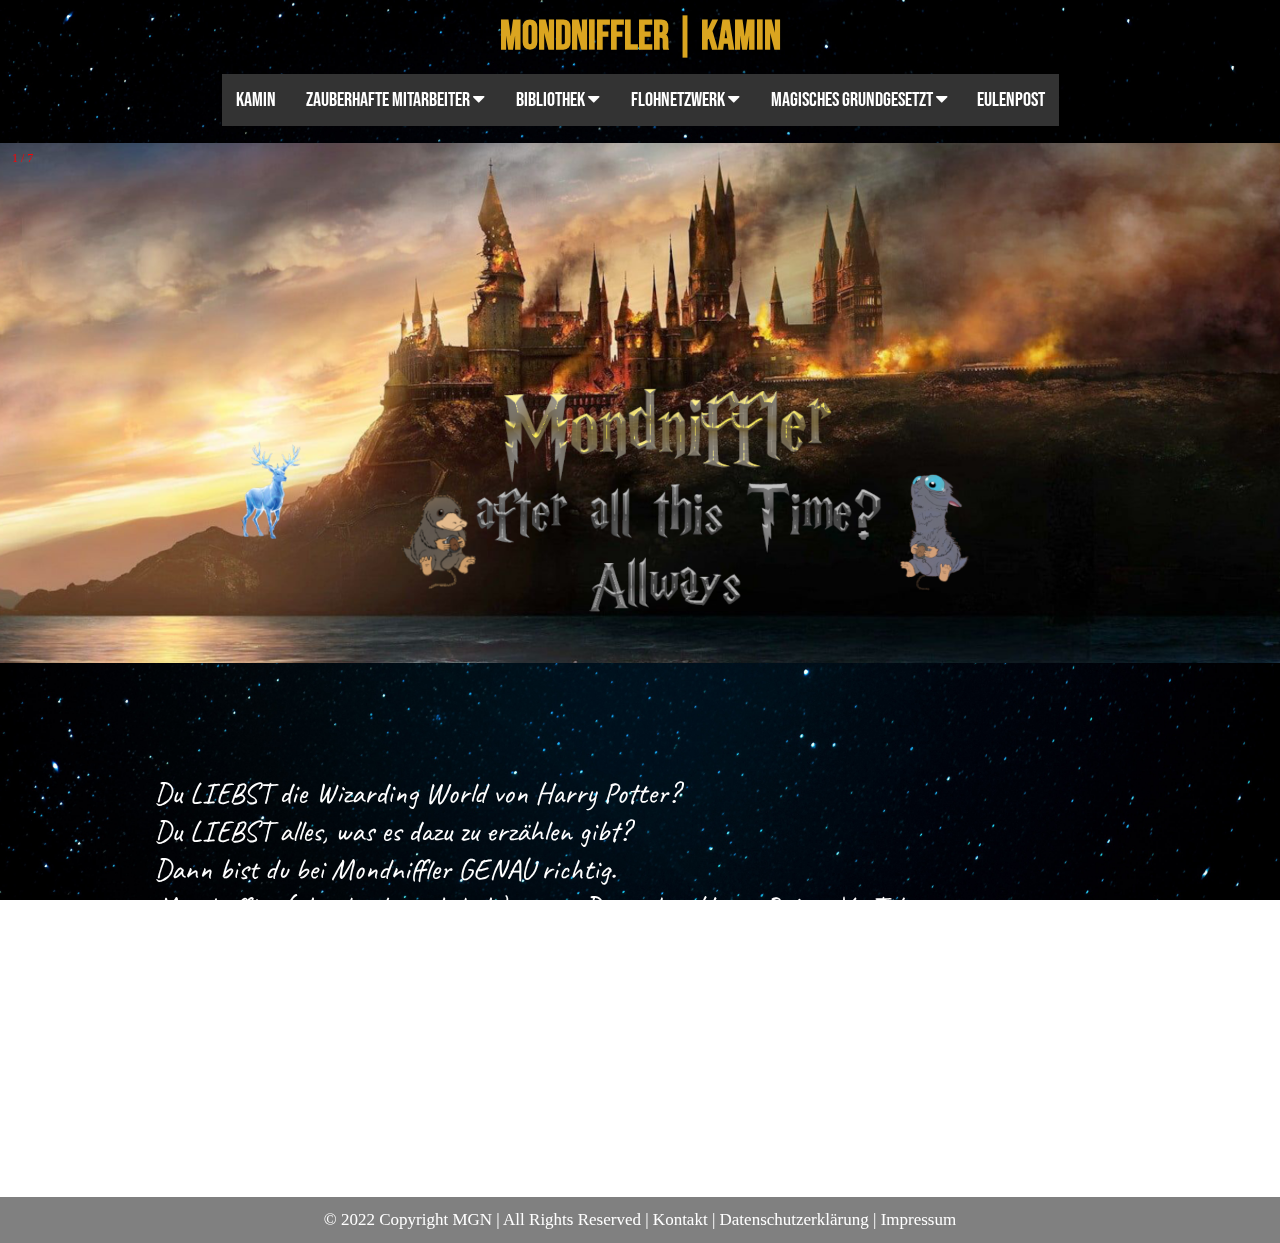
==== commit 0ae16d1d: "hey" ====
--- a/index.html
+++ b/index.html
@@ -101,12 +101,12 @@
                             <div class="subnav">
                                 <button class="subnavbtn" onclick="location.href='team.html'">Zauberhafte Mitarbeiter <i class="fa fa-caret-down"></i></button>
                                 <div class="subnav-content">
-                                    <a href="team.html#Minister">Minister</a>
-                                    <a href="team.html#schullleite">Schullleiter</a>
-                                    <a href="team.html#ministeriumsangestellte">Ministeriumsangestellte</a>
-                                    <a href="team.html#lehrkräfte">Lehrkräfte</a>
-                                    <a href="team.html#quiditchkapitäne">Quiditchkapitäne</a>
-                                    <a href="team.html#inqisitonskommando">Inquisitionskommando</a>
+                                    <a href="./team/index.html#Minister">Minister</a>
+                                    <a href="./team/index.htmll#schullleite">Schullleiter</a>
+                                    <a href="./team/index.html#ministeriumsangestellte">Ministeriumsangestellte</a>
+                                    <a href="./team/index.html#lehrkräfte">Lehrkräfte</a>
+                                    <a href="./team/index.html#quiditchkapitäne">Quiditchkapitäne</a>
+                                    <a href="./team/index.html#inqisitonskommando">Inquisitionskommando</a>
                                 </div>
                             </div>
                             <div class="subnav">
@@ -140,7 +140,6 @@
                                     <a href="#">Forum Regeln</a>
                                 </div>
                             </div>
-                            <a href="./nifflerprophet.html">Nifflerprophet</a>
                             <a href="./eulenpost.html">Eulenpost</a>
                         </div> 
                     </nav>
@@ -234,6 +233,7 @@
                                 Alles Mögliche teile ich mit EUCH auf meinem YouTube Kanal!<br>
                                 Falls du wissen möchtest, was ich genau für Videos mache, klicke auf die Bibliothek.<br>
                             </p>
+
     
                         </div>
                     </div>
--- a/data/font/all-fonts.css
+++ b/data/font/all-fonts.css
@@ -595,4 +595,115 @@
           url('./merriweather/merriweather-v30-cyrillic_cyrillic-ext_latin_latin-ext_vietnamese-900italic.ttf') format('truetype'), /* Safari, Android, iOS */
           url('./merriweather/merriweather-v30-cyrillic_cyrillic-ext_latin_latin-ext_vietnamese-900italic.svg#Merriweather') format('svg'); /* Legacy iOS */
    }
+/* ubuntu-300 - cyrillic_cyrillic-ext_greek_greek-ext_latin_latin-ext */
+@font-face {
+     font-display: swap; /* Check https://developer.mozilla.org/en-US/docs/Web/CSS/@font-face/font-display for other options. */
+     font-family: 'Ubuntu';
+     font-style: normal;
+     font-weight: 300;
+     src: url('./ubuntu/ubuntu-v20-cyrillic_cyrillic-ext_greek_greek-ext_latin_latin-ext-300.eot'); /* IE9 Compat Modes */
+     src: url('./ubuntu/ubuntu-v20-cyrillic_cyrillic-ext_greek_greek-ext_latin_latin-ext-300.eot?#iefix') format('embedded-opentype'), /* IE6-IE8 */
+          url('./ubuntu/ubuntu-v20-cyrillic_cyrillic-ext_greek_greek-ext_latin_latin-ext-300.woff2') format('woff2'), /* Super Modern Browsers */
+          url('./ubuntu/ubuntu-v20-cyrillic_cyrillic-ext_greek_greek-ext_latin_latin-ext-300.woff') format('woff'), /* Modern Browsers */
+          url('./ubuntu/ubuntu-v20-cyrillic_cyrillic-ext_greek_greek-ext_latin_latin-ext-300.ttf') format('truetype'), /* Safari, Android, iOS */
+          url('./ubuntu/ubuntu-v20-cyrillic_cyrillic-ext_greek_greek-ext_latin_latin-ext-300.svg#Ubuntu') format('svg'); /* Legacy iOS */
+   }
+   
+   /* ubuntu-300italic - cyrillic_cyrillic-ext_greek_greek-ext_latin_latin-ext */
+   @font-face {
+     font-display: swap; /* Check https://developer.mozilla.org/en-US/docs/Web/CSS/@font-face/font-display for other options. */
+     font-family: 'Ubuntu';
+     font-style: italic;
+     font-weight: 300;
+     src: url('./ubuntu/ubuntu-v20-cyrillic_cyrillic-ext_greek_greek-ext_latin_latin-ext-300italic.eot'); /* IE9 Compat Modes */
+     src: url('./ubuntu/ubuntu-v20-cyrillic_cyrillic-ext_greek_greek-ext_latin_latin-ext-300italic.eot?#iefix') format('embedded-opentype'), /* IE6-IE8 */
+          url('./ubuntu/ubuntu-v20-cyrillic_cyrillic-ext_greek_greek-ext_latin_latin-ext-300italic.woff2') format('woff2'), /* Super Modern Browsers */
+          url('./ubuntu/ubuntu-v20-cyrillic_cyrillic-ext_greek_greek-ext_latin_latin-ext-300italic.woff') format('woff'), /* Modern Browsers */
+          url('./ubuntu/ubuntu-v20-cyrillic_cyrillic-ext_greek_greek-ext_latin_latin-ext-300italic.ttf') format('truetype'), /* Safari, Android, iOS */
+          url('./ubuntu/ubuntu-v20-cyrillic_cyrillic-ext_greek_greek-ext_latin_latin-ext-300italic.svg#Ubuntu') format('svg'); /* Legacy iOS */
+   }
+   
+   /* ubuntu-regular - cyrillic_cyrillic-ext_greek_greek-ext_latin_latin-ext */
+   @font-face {
+     font-display: swap; /* Check https://developer.mozilla.org/en-US/docs/Web/CSS/@font-face/font-display for other options. */
+     font-family: 'Ubuntu';
+     font-style: normal;
+     font-weight: 400;
+     src: url('./ubuntu/ubuntu-v20-cyrillic_cyrillic-ext_greek_greek-ext_latin_latin-ext-regular.eot'); /* IE9 Compat Modes */
+     src: url('./ubuntu/ubuntu-v20-cyrillic_cyrillic-ext_greek_greek-ext_latin_latin-ext-regular.eot?#iefix') format('embedded-opentype'), /* IE6-IE8 */
+          url('./ubuntu/ubuntu-v20-cyrillic_cyrillic-ext_greek_greek-ext_latin_latin-ext-regular.woff2') format('woff2'), /* Super Modern Browsers */
+          url('./ubuntu/ubuntu-v20-cyrillic_cyrillic-ext_greek_greek-ext_latin_latin-ext-regular.woff') format('woff'), /* Modern Browsers */
+          url('./ubuntu/ubuntu-v20-cyrillic_cyrillic-ext_greek_greek-ext_latin_latin-ext-regular.ttf') format('truetype'), /* Safari, Android, iOS */
+          url('./ubuntu/ubuntu-v20-cyrillic_cyrillic-ext_greek_greek-ext_latin_latin-ext-regular.svg#Ubuntu') format('svg'); /* Legacy iOS */
+   }
+   
+   /* ubuntu-italic - cyrillic_cyrillic-ext_greek_greek-ext_latin_latin-ext */
+   @font-face {
+     font-display: swap; /* Check https://developer.mozilla.org/en-US/docs/Web/CSS/@font-face/font-display for other options. */
+     font-family: 'Ubuntu';
+     font-style: italic;
+     font-weight: 400;
+     src: url('./ubuntu/ubuntu-v20-cyrillic_cyrillic-ext_greek_greek-ext_latin_latin-ext-italic.eot'); /* IE9 Compat Modes */
+     src: url('./ubuntu/ubuntu-v20-cyrillic_cyrillic-ext_greek_greek-ext_latin_latin-ext-italic.eot?#iefix') format('embedded-opentype'), /* IE6-IE8 */
+          url('./ubuntu/ubuntu-v20-cyrillic_cyrillic-ext_greek_greek-ext_latin_latin-ext-italic.woff2') format('woff2'), /* Super Modern Browsers */
+          url('./ubuntu/ubuntu-v20-cyrillic_cyrillic-ext_greek_greek-ext_latin_latin-ext-italic.woff') format('woff'), /* Modern Browsers */
+          url('./ubuntu/ubuntu-v20-cyrillic_cyrillic-ext_greek_greek-ext_latin_latin-ext-italic.ttf') format('truetype'), /* Safari, Android, iOS */
+          url('./ubuntu/ubuntu-v20-cyrillic_cyrillic-ext_greek_greek-ext_latin_latin-ext-italic.svg#Ubuntu') format('svg'); /* Legacy iOS */
+   }
+   
+   /* ubuntu-500 - cyrillic_cyrillic-ext_greek_greek-ext_latin_latin-ext */
+   @font-face {
+     font-display: swap; /* Check https://developer.mozilla.org/en-US/docs/Web/CSS/@font-face/font-display for other options. */
+     font-family: 'Ubuntu';
+     font-style: normal;
+     font-weight: 500;
+     src: url('./ubuntu/ubuntu-v20-cyrillic_cyrillic-ext_greek_greek-ext_latin_latin-ext-500.eot'); /* IE9 Compat Modes */
+     src: url('./ubuntu/ubuntu-v20-cyrillic_cyrillic-ext_greek_greek-ext_latin_latin-ext-500.eot?#iefix') format('embedded-opentype'), /* IE6-IE8 */
+          url('./ubuntu/ubuntu-v20-cyrillic_cyrillic-ext_greek_greek-ext_latin_latin-ext-500.woff2') format('woff2'), /* Super Modern Browsers */
+          url('./ubuntu/ubuntu-v20-cyrillic_cyrillic-ext_greek_greek-ext_latin_latin-ext-500.woff') format('woff'), /* Modern Browsers */
+          url('./ubuntu/ubuntu-v20-cyrillic_cyrillic-ext_greek_greek-ext_latin_latin-ext-500.ttf') format('truetype'), /* Safari, Android, iOS */
+          url('./ubuntu/ubuntu-v20-cyrillic_cyrillic-ext_greek_greek-ext_latin_latin-ext-500.svg#Ubuntu') format('svg'); /* Legacy iOS */
+   }
+   
+   /* ubuntu-500italic - cyrillic_cyrillic-ext_greek_greek-ext_latin_latin-ext */
+   @font-face {
+     font-display: swap; /* Check https://developer.mozilla.org/en-US/docs/Web/CSS/@font-face/font-display for other options. */
+     font-family: 'Ubuntu';
+     font-style: italic;
+     font-weight: 500;
+     src: url('./ubuntu/ubuntu-v20-cyrillic_cyrillic-ext_greek_greek-ext_latin_latin-ext-500italic.eot'); /* IE9 Compat Modes */
+     src: url('./ubuntu/ubuntu-v20-cyrillic_cyrillic-ext_greek_greek-ext_latin_latin-ext-500italic.eot?#iefix') format('embedded-opentype'), /* IE6-IE8 */
+          url('./ubuntu/ubuntu-v20-cyrillic_cyrillic-ext_greek_greek-ext_latin_latin-ext-500italic.woff2') format('woff2'), /* Super Modern Browsers */
+          url('./ubuntu/ubuntu-v20-cyrillic_cyrillic-ext_greek_greek-ext_latin_latin-ext-500italic.woff') format('woff'), /* Modern Browsers */
+          url('./ubuntu/ubuntu-v20-cyrillic_cyrillic-ext_greek_greek-ext_latin_latin-ext-500italic.ttf') format('truetype'), /* Safari, Android, iOS */
+          url('./ubuntu/ubuntu-v20-cyrillic_cyrillic-ext_greek_greek-ext_latin_latin-ext-500italic.svg#Ubuntu') format('svg'); /* Legacy iOS */
+   }
+   
+   /* ubuntu-700 - cyrillic_cyrillic-ext_greek_greek-ext_latin_latin-ext */
+   @font-face {
+     font-display: swap; /* Check https://developer.mozilla.org/en-US/docs/Web/CSS/@font-face/font-display for other options. */
+     font-family: 'Ubuntu';
+     font-style: normal;
+     font-weight: 700;
+     src: url('./ubuntu/ubuntu-v20-cyrillic_cyrillic-ext_greek_greek-ext_latin_latin-ext-700.eot'); /* IE9 Compat Modes */
+     src: url('./ubuntu/ubuntu-v20-cyrillic_cyrillic-ext_greek_greek-ext_latin_latin-ext-700.eot?#iefix') format('embedded-opentype'), /* IE6-IE8 */
+          url('./ubuntu/ubuntu-v20-cyrillic_cyrillic-ext_greek_greek-ext_latin_latin-ext-700.woff2') format('woff2'), /* Super Modern Browsers */
+          url('./ubuntu/ubuntu-v20-cyrillic_cyrillic-ext_greek_greek-ext_latin_latin-ext-700.woff') format('woff'), /* Modern Browsers */
+          url('./ubuntu/ubuntu-v20-cyrillic_cyrillic-ext_greek_greek-ext_latin_latin-ext-700.ttf') format('truetype'), /* Safari, Android, iOS */
+          url('./ubuntu/ubuntu-v20-cyrillic_cyrillic-ext_greek_greek-ext_latin_latin-ext-700.svg#Ubuntu') format('svg'); /* Legacy iOS */
+   }
+   
+   /* ubuntu-700italic - cyrillic_cyrillic-ext_greek_greek-ext_latin_latin-ext */
+   @font-face {
+     font-display: swap; /* Check https://developer.mozilla.org/en-US/docs/Web/CSS/@font-face/font-display for other options. */
+     font-family: 'Ubuntu';
+     font-style: italic;
+     font-weight: 700;
+     src: url('./ubuntu/ubuntu-v20-cyrillic_cyrillic-ext_greek_greek-ext_latin_latin-ext-700italic.eot'); /* IE9 Compat Modes */
+     src: url('./ubuntu/ubuntu-v20-cyrillic_cyrillic-ext_greek_greek-ext_latin_latin-ext-700italic.eot?#iefix') format('embedded-opentype'), /* IE6-IE8 */
+          url('./ubuntu/ubuntu-v20-cyrillic_cyrillic-ext_greek_greek-ext_latin_latin-ext-700italic.woff2') format('woff2'), /* Super Modern Browsers */
+          url('./ubuntu/ubuntu-v20-cyrillic_cyrillic-ext_greek_greek-ext_latin_latin-ext-700italic.woff') format('woff'), /* Modern Browsers */
+          url('./ubuntu/ubuntu-v20-cyrillic_cyrillic-ext_greek_greek-ext_latin_latin-ext-700italic.ttf') format('truetype'), /* Safari, Android, iOS */
+          url('./ubuntu/ubuntu-v20-cyrillic_cyrillic-ext_greek_greek-ext_latin_latin-ext-700italic.svg#Ubuntu') format('svg'); /* Legacy iOS */
+   }
    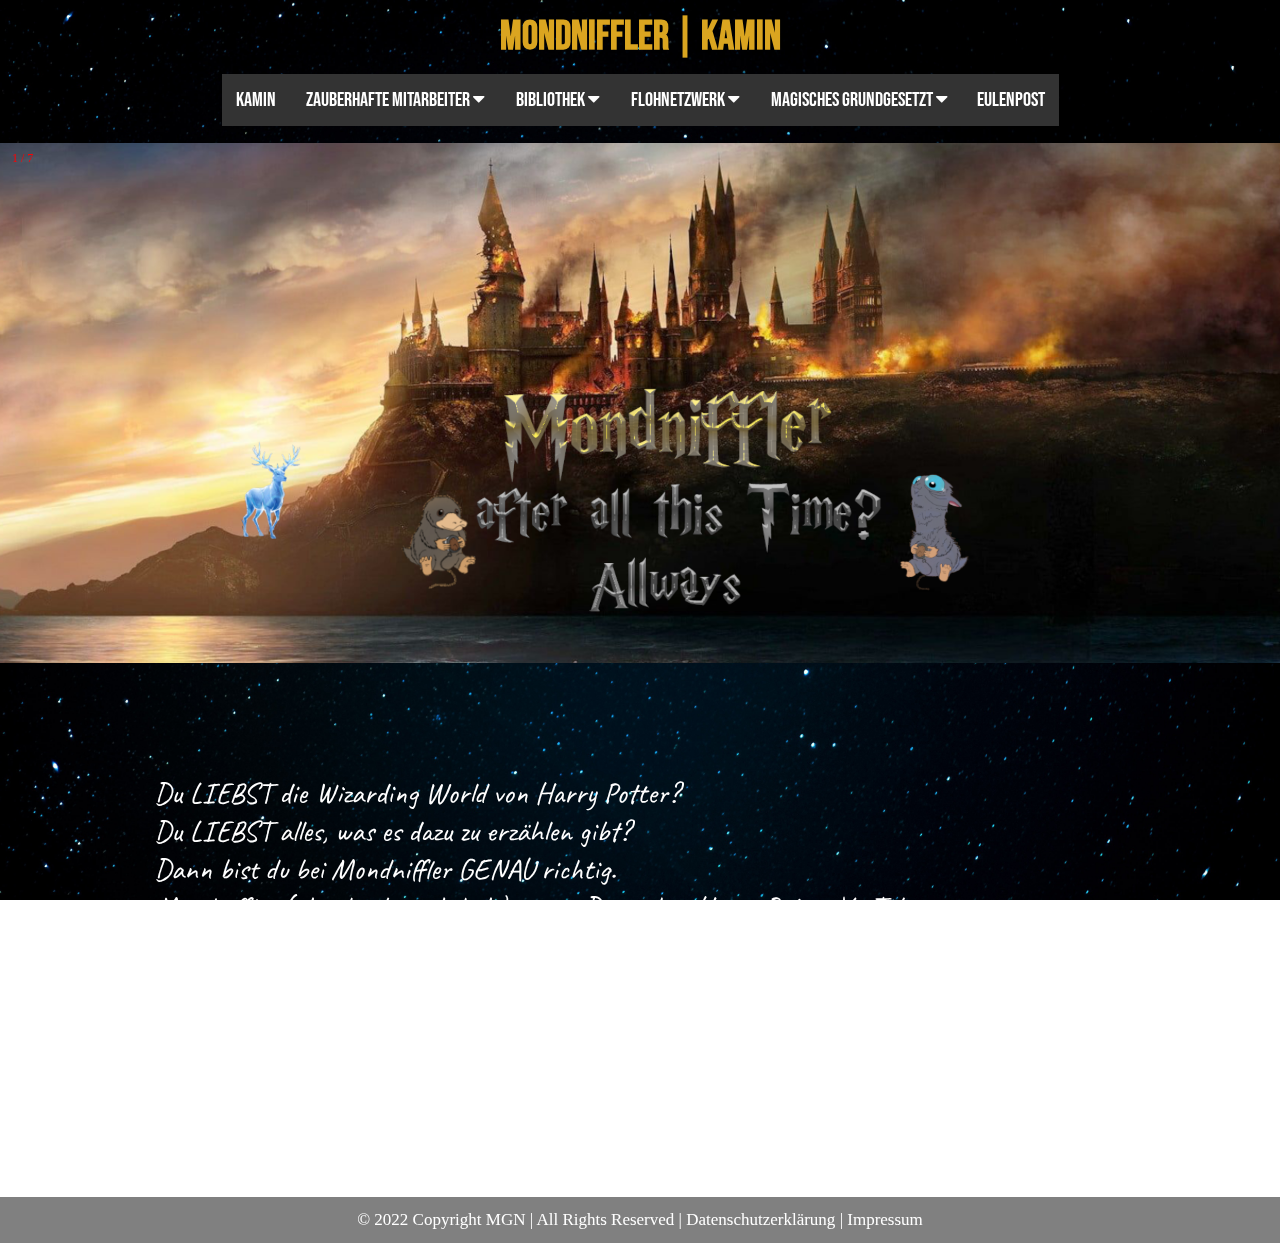
==== commit 239f8086: "update911" ====
--- a/index.html
+++ b/index.html
@@ -37,46 +37,17 @@
         <link rel="stylesheet" type="text/css" href="./data/css/nav.css">
         <!--external data-->
 
+        <!-- Load font awesome icons -->
+        <link rel="stylesheet" href="https://cdnjs.cloudflare.com/ajax/libs/font-awesome/4.7.0/css/font-awesome.min.css">
+
         <!--Site Icon-->
         <link rel="shortcut icon" href="./data/images/logo.png" type="image/x-icon">
-		<!--<link rel="shortcut icon" href="./imgages/logo.png" type="image/x-icon">
-        <link rel="icon" href="./imgages/icon.ico" />
-        <link rel="mask-icon" href="./imgages/icon.svg" />
-        <link rel="icon" sizes="16x16" href="./imgages/icon-16x16.png" />
-        <link rel="icon" sizes="32x32" href="./imgages/icon-32x32.png" />
-        <link rel="icon" sizes="192x192" href="./imgages/icon-192x192.png" />
-        <link rel="apple-touch-icon" sizes="72x72" href="./imgages/icon-70x70.png" />
-        <link rel="apple-touch-icon" sizes="144x144" href="./imgages/icon-144x144.png" />
-        <link rel="apple-touch-icon" sizes="152x152" href="./imgages/icon-150x150.png" />
-        <link rel="apple-touch-icon-precomposed" sizes="72x72" href="./imgages/icon-70x70.png" />
-        <link rel="apple-touch-icon-precomposed" sizes="144x144" href="./imgages/icon-144x144.png" />
-        <link rel="apple-touch-icon-precomposed" sizes="152x152" href="./imgages/icon-150x150.png" />-->
 
     </head>
 
     <body>
         
         <video id="background-video" autoplay loop muted poster="./data/images/bg.jpg">
-<!--
-            <source src="./data/video/galaxy/bg.mp4" type="video/mp4">
-            <source src="./data/video/galaxy/bg.3gp" type="video/3gp">
-            <source src="./data/video/galaxy/bg.avi" type="video/avi">
-            <source src="./data/video/galaxy/bg.flv" type="video/flv">
-            <source src="./data/video/galaxy/bg.mkv" type="video/mkv">
-            <source src="./data/video/galaxy/bg.mov" type="video/mov">
-            <source src="./data/video/galaxy/bg.mpg" type="video/mpg">
-            <source src="./data/video/galaxy/bg.webm" type="video/webm">
-            <source src="./data/video/galaxy/bg.wmv" type="video/wmv">
-            <source src="./data/video/galaxy/bg.3g2" type="video/3g2">
-            <source src="./data/video/galaxy/bg.asf" type="video/asf">
-            <source src="./data/video/galaxy/bg.f4v" type="video/f4v">
-            <source src="./data/video/galaxy/bg.m2ts" type="video/m2ts">
-            <source src="./data/video/galaxy/bg.m2v" type="video/m2v">
-            <source src="./data/video/galaxy/bg.mts" type="video/mts">
-            <source src="./data/video/galaxy/bg.mxf" type="video/mxf">
-            <source src="./data/video/galaxy/bg.rm" type="video/rm">
-            <source src="./data/video/galaxy/bg.rmvb" type="video/rmvb">
-            <source src="./data/video/galaxy/bg.wtv" type="video/wtv">-->
 
         </video>
 
@@ -91,15 +62,14 @@
                 </header>
 
                 <div id="navbar-pro">
+
                     <nav>
-                        <!-- Load font awesome icons -->
-                        <link rel="stylesheet" href="https://cdnjs.cloudflare.com/ajax/libs/font-awesome/4.7.0/css/font-awesome.min.css">
 
                         <!-- The navigation menu -->
                         <div class="navbar">
                             <a href="./index.html">Kamin</a>
                             <div class="subnav">
-                                <button class="subnavbtn" onclick="location.href='team.html'">Zauberhafte Mitarbeiter <i class="fa fa-caret-down"></i></button>
+                                <button class="subnavbtn" onclick="location.href='./team'">Zauberhafte Mitarbeiter <i class="fa fa-caret-down"></i></button>
                                 <div class="subnav-content">
                                     <a href="./team/index.html#Minister">Minister</a>
                                     <a href="./team/index.htmll#schullleite">Schullleiter</a>
@@ -110,28 +80,28 @@
                                 </div>
                             </div>
                             <div class="subnav">
-                                <button class="subnavbtn" onclick="location.href='<!--SAMPLE-URL-->'">Bibliothek <i class="fa fa-caret-down"></i></button>
+                                <button class="subnavbtn" onclick="location.href='./bibliothek'">Bibliothek <i class="fa fa-caret-down"></i></button>
                                 <div class="subnav-content">
-                                    <a href="#">Minecraft <i class="fa fa-caret-down"></i></a>
-                                    <a href="#">Let's Plays <i class="fa fa-caret-down"></i></a>
-                                    <a href="#">FanFiktions <i class="fa fa-caret-down"></i></a>
-                                    <a href="#">Harry Potter Allgemein <i class="fa fa-caret-down"></i></a>
-                                    <a href="#">Sonstiges <i class="fa fa-caret-down"></i></a>
-                                </div>
-                            </div>
-                            <div class="subnav">
-                                <button class="subnavbtn" onclick="location.href='<!--SAMPLE-URL-->'">Flohnetzwerk <i class="fa fa-caret-down"></i></button>
-                                <div class="subnav-content">
-                                    <a href="#">YouTube <i class="fa fa-caret-down"></i></a>
-                                    <a href="#">Twitter <i class="fa fa-caret-down"></i></a>
-                                    <a href="#">Instagramm <i class="fa fa-caret-down"></i></a>
-                                    <a href="#">TeamSpeak <i class="fa fa-caret-down"></i></a>
-                                    <a href="#">Discord <i class="fa fa-caret-down"></i></a>
-                                    <a href="#">Tiktok <i class="fa fa-caret-down"></i></a>
-                                </div>
-                            </div>
-                            <div class="subnav">
-                                <button class="subnavbtn" onclick="location.href='<!--SAMPLE-URL-->'">Magisches Grundgesetzt <i class="fa fa-caret-down"></i></button>
+                                    <a href="#">Minecraft </i></a>
+                                    <a href="#">Let's Plays </i></a>
+                                    <a href="#">FanFiktions </i></a>
+                                    <a href="#">Harry Potter Allgemein </i></a>
+                                    <a href="#">Sonstiges </i></a>
+                                </div>
+                            </div>
+                            <div class="subnav">
+                                <button class="subnavbtn" onclick="location.href='./flohnetzwerk'">Flohnetzwerk <i class="fa fa-caret-down"></i></button>
+                                <div class="subnav-content">    
+                                    <a href="#">YouTube </a>
+                                    <a href="#">Twitter </a>
+                                    <a href="#">Instagramm </a>
+                                    <a href="#">TeamSpeak </a>
+                                    <a href="#">Discord </a>
+                                    <a href="#">Tiktok </a>
+                                </div>
+                            </div>
+                            <div class="subnav">
+                                <button class="subnavbtn" onclick="location.href='regeln'">Magisches Grundgesetzt <i class="fa fa-caret-down"></i></button>
                                 <div class="subnav-content">
                                     <a href="#">DC Regeln</a>
                                     <a href="#">TS Regeln</a>
@@ -141,27 +111,11 @@
                                 </div>
                             </div>
                             <a href="./eulenpost.html">Eulenpost</a>
-                        </div> 
+                        </div>
+
                     </nav>
+
                 </div>
-                <!--<script>// When the user scrolls the page, execute myFunction
-                    window.onscroll = function() {myFunction()};
-                    
-                    // Get the navbar
-                    var navbar = document.getElementById("navbar-pro");
-                    
-                    // Get the offset position of the navbar
-                    var sticky = navbar.offsetTop;
-                    
-                    // Add the sticky class to the navbar when you reach its scroll position. Remove "sticky" when you leave the scroll position
-                    function myFunction() {
-                    if (window.pageYOffset >= sticky) {
-                        navbar.classList.add("sticky")
-                    } else {
-                        navbar.classList.remove("sticky");
-                    }
-                    } 
-                </script>-->
 
                 <div class="slider1">
 
@@ -242,7 +196,7 @@
                 </main>
             
                 <div id="fussbereich">
-                    <footer>© 2022 Copyright MGN | All Rights Reserved | <a href="https://contact.mgn.partner.dercrafter.de" target="_blank">Kontakt</a> | <a href="https://privacy.mondniffler.de" target="_blank">Datenschutzerklärung</a> | <a href="https://impressum.mondniffler.de" target="_blank">Impressum</a></footer>
+                    <footer>© 2022 Copyright MGN | All Rights Reserved | <a href="https://privacy.mondniffler.de" target="_blank">Datenschutzerklärung</a> | <a href="https://impressum.mondniffler.de" target="_blank">Impressum</a></footer>
                 </div>
             </div>
         </div>
